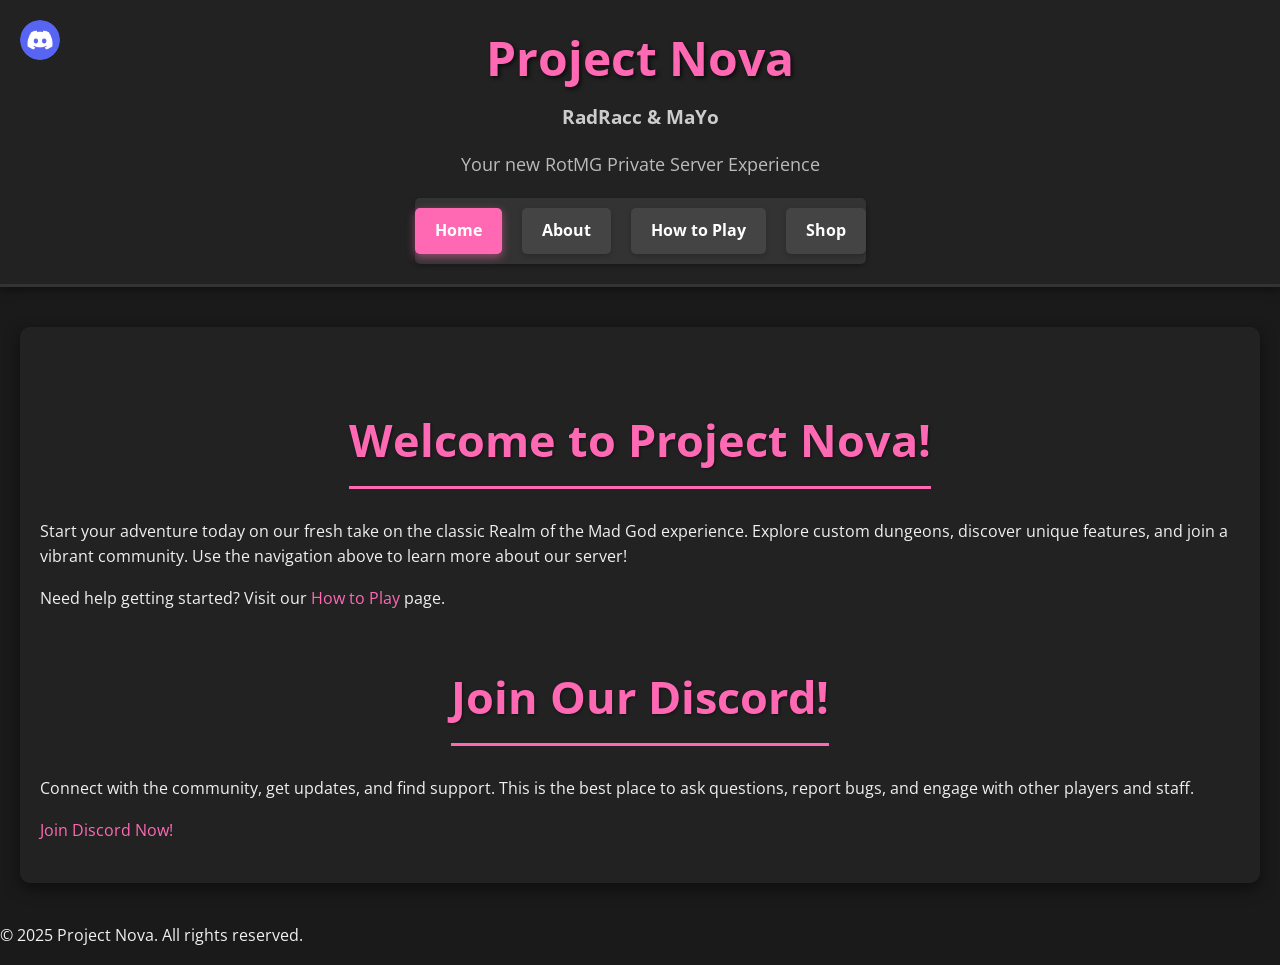
==== docs/index.html @ c177e4db "Update index.html" ====
<!DOCTYPE html>
<html lang="en">
<head>
    <meta charset="UTF-8">
    <meta name="viewport" content="width=device-width, initial-scale=1.0">
    <title>Project Nova - RotMG Private Server</title>
    <link rel="stylesheet" href="style.css">
    <link href="https://fonts.googleapis.com/css2?family=Open+Sans:wght@400;700&display=swap" rel="stylesheet">
</head>
<body id="home-page">
    <header>
        <h1>Project Nova</h1>
        <h6>RadRacc & MaYo</h6>
        <p>Your new RotMG Private Server Experience</p>
        <a href="https://discord.gg/v7Kd4v2jQ6" target="_blank" class="discord-logo-link">
            <img src="icons/discordlogo.png" alt="Discord" class="discord-logo">
        </a>
        <nav>
            <a href="index.html" class="button">Home</a>
            <a href="about.html" class="button">About</a>
            <a href="howtoplay.html" class="button">How to Play</a>
            <a href="shop.html" class="button">Shop</a>
        </nav>
        </header>

    <main>
        <section id="welcome">
            <h2>Welcome to Project Nova!</h2>
            <p>Start your adventure today on our fresh take on the classic Realm of the Mad God experience. Explore custom dungeons, discover unique features, and join a vibrant community. Use the navigation above to learn more about our server!</p>
            <p>Need help getting started? Visit our <a href="howtoplay.html">How to Play</a> page.</p>
        </section>

        <section id="discord-section">
            <h2>Join Our Discord!</h2>
            <p>Connect with the community, get updates, and find support. This is the best place to ask questions, report bugs, and engage with other players and staff.</p>
            <a href="https://discord.gg/v7Kd4v2jQ6" target="_blank" class="button">Join Discord Now!</a>
        </section>
    </main>

    <footer>
        <p>&copy; 2025 Project Nova. All rights reserved.</p>
    </footer>

    <script src="script.js"></script>
</body>
</html>
---- docs/style.css ----
/* General Body and Header Styles */
body {
    font-family: 'Open Sans', sans-serif;
    margin: 0;
    padding: 0;
    background-color: #1a1a1a; /* Dark background */
    color: #f0f0f0; /* Light text */
    line-height: 1.6;
    scroll-behavior: smooth;
}

header {
    background-color: #222;
    color: #fff;
    padding: 20px 0;
    text-align: center;
    border-bottom: 3px solid #333;
    box-shadow: 0 2px 10px rgba(0, 0, 0, 0.5);
    position: relative; /* Essential for absolute positioning of children */
}

header h1 {
    margin: 0;
    font-size: 3em;
    color: #ff69b4; /* Project Nova Pink */
    text-shadow: 2px 2px 4px rgba(0, 0, 0, 0.7);
}

header h6 {
    margin: 5px 0 10px;
    font-size: 1.2em;
    color: #ccc;
}

header p {
    font-size: 1.1em;
    color: #bbb;
    margin-bottom: 20px;
}

/* Navigation Bar */
nav {
    display: flex;
    justify-content: center;
    gap: 20px;
    margin-top: 20px;
    padding: 10px 0;
    background-color: #333;
    border-radius: 5px;
    width: fit-content; /* Make nav width fit content */
    margin-left: auto;
    margin-right: auto;
    box-shadow: 0 2px 5px rgba(0, 0, 0, 0.3);
}

nav .button {
    background-color: #444; /* Default button color */
    color: white;
    padding: 10px 20px;
    text-decoration: none;
    border-radius: 5px;
    transition: background-color 0.3s ease, transform 0.2s ease, box-shadow 0.3s ease;
    font-weight: bold;
    box-shadow: 0 2px 5px rgba(0, 0, 0, 0.2);
}

/* Specific hover for non-active navigation buttons */
nav .button:not(.active):hover { /* Add :not(.active) for higher specificity */
    background-color: #007bff; /* Blue hover for non-active nav buttons */
    transform: translateY(-2px);
    box-shadow: 0 4px 8px rgba(0, 0, 0, 0.4);
}


/* Active Navigation Button */
#home-page nav a[href="index.html"],
#about-page nav a[href="about.html"],
#howtoplay-page nav a[href="howtoplay.html"],
#shop-page nav a[href="shop.html"] {
    background-color: #ff69b4; /* Active button color - Pink */
    color: white;
    box-shadow: 0 3px 8px rgba(255, 105, 180, 0.5);
}

/* Specific hover for ACTIVE navigation buttons */
#home-page nav a[href="index.html"].active:hover, /* Added .active for higher specificity */
#about-page nav a[href="about.html"].active:hover,
#howtoplay-page nav a[href="howtoplay.html"].active:hover,
#shop-page nav a[href="shop.html"].active:hover {
    background-color: #007bff; /* Blue hover for active nav buttons */
}


/* Store Credit Display */
#store-credit-display {
    background-color: #3a3a3a;
    padding: 10px 20px;
    margin-top: 20px;
    border-radius: 8px;
    display: inline-flex; /* Use inline-flex to keep content together */
    align-items: center; /* Vertically align items */
    gap: 10px; /* Space between elements */
    box-shadow: 0 2px 5px rgba(0,0,0,0.3);
}

#store-credit-display img {
    width: 30px; /* Size of the credit card icon */
    height: auto;
    vertical-align: middle;
}

#store-credit-display span {
    font-size: 1.3em;
    font-weight: bold;
    color: #90ee90; /* Light green for credit amount */
}

#store-credit-display button {
    background-color: #007bff; /* Blue button */
    color: white;
    border: none;
    padding: 8px 15px;
    border-radius: 5px;
    cursor: pointer;
    font-size: 0.9em;
    transition: background-color 0.2s ease;
}

#store-credit-display button:hover {
    background-color: #0056b3;
}


/* Main Content Area */
main {
    padding: 40px 20px;
    max-width: 1200px;
    margin: 40px auto;
    background-color: #222;
    border-radius: 10px;
    box-shadow: 0 5px 15px rgba(0, 0, 0, 0.5);
}

/* Sections within Main */
section {
    margin-bottom: 50px;
}

section:last-child {
    margin-bottom: 0;
}

section h2 {
    text-align: center;
    margin-bottom: 30px;
    color: #ff69b4; /* Pink color for section headings */
    font-size: 2.8em; /* Slightly larger heading */
    padding-bottom: 10px;
    border-bottom: 3px solid #ff69b4; /* Thicker underline */
    display: table; /* Make it take only necessary width */
    margin-left: auto; /* Center the heading */
    margin-right: auto;
    text-shadow: 1px 1px 3px rgba(0,0,0,0.5);
}

/* Product Grid */
.product-grid {
    display: grid;
    grid-template-columns: repeat(auto-fit, minmax(280px, 1fr)); /* Responsive 3-column grid */
    gap: 30px; /* Space between tiles */
    justify-items: center; /* Center tiles horizontally */
    align-items: stretch; /* Stretch tiles vertically for consistent height */
    padding-top: 20px;
}

.product-tile {
    background-color: #2c2c2c;
    border-radius: 12px; /* Slightly more rounded corners */
    box-shadow: 0 6px 12px rgba(0,0,0,0.6); /* More prominent shadow */
    padding: 25px;
    text-align: center;
    display: flex;
    flex-direction: column;
    justify-content: space-between; /* Push content to top/bottom, buttons at bottom */
    align-items: center;
    transition: transform 0 0.3s ease, box-shadow 0.3s ease;
    width: 100%;
    max-width: 320px; /* Slightly larger max-width for tiles */
    min-height: 380px; /* Ensure minimum height for consistency */
}

.product-tile:hover {
    transform: translateY(-8px); /* Lift more on hover */
    box-shadow: 0 12px 20px rgba(0,0,0,0.8);
}

.product-tile img {
    max-width: 160px; /* Slightly larger images */
    height: auto;
    border-radius: 8px; /* Rounded image corners */
}

.product-tile h3 {
    font-size: 1.8em;
    color: #ff69b4;
    margin-bottom: 10px;
}

.product-tile .price-info {
    margin-top: 10px;
    margin-bottom: 20px; /* Space above buttons */
}

.product-tile .current-price {
    font-size: 1.5em;
    font-weight: bold;
    color: #90ee90; /* Light green */
}

.product-tile .original-price {
    font-size: 0.9em;
    color: #888;
    text-decoration: line-through;
    margin-right: 5px;
}

/* --- Refined Shop Button Styles --- */
.product-tile .button-group {
    display: flex;
    justify-content: center;
    gap: 15px; /* Increased space between buttons */
    margin-top: auto; /* Push button group to the bottom of the tile */
    width: 100%;
    flex-wrap: wrap;
    padding-top: 15px; /* Add some padding if content is tight */
}

/* Smaller Cart Icon Button */
.product-tile .add-to-cart-button {
    background-color: #5cb85c; /* Green color for cart */
    color: white;
    padding: 8px; /* Adjusted padding to be symmetrical for square button */
    border: none;
    border-radius: 5px;
    cursor: pointer;
    transition: background-color 0.2s ease, transform 0.2s ease;
    display: flex; /* Flexbox for centering icon */
    align-items: center;
    justify-content: center;
    box-shadow: 0 2px 5px rgba(0,0,0,0.3);
    width: 40px; /* Fixed width for square button */
    height: 40px; /* Fixed height for square button */
    flex-shrink: 0;
    flex-grow: 0;
}

.product-tile .add-to-cart-button:hover {
    background-color: #4cae4c;
    transform: translateY(-2px);
}

/*
    FIX: Cart icon color and outline.
    Ensuring the icon is white and the outline is pink.
*/
.product-tile .cart-icon {
    width: 42px; /* Increased size for better visibility */
    height: 42px; /* Maintain aspect ratio */
    filter: invert(100%); /* Make the icon white (if it's black by default) */
    border: 2px solid #ff69b4; /* Pink outline as requested */
    border-radius: 4px; /* Slightly rounded corners for the outline */
    box-sizing: border-box; /* Include padding/border in element's total width and height */
    display: block; /* Ensure it behaves as a block for precise centering */
}


/*
    FIX: "View Details" button colors.
    Changing to pink with blue hover.
*/
.product-tile .view-details-button {
    background-color: #ff69b4; /* Pink color for View Details */
    color: white;
    padding: 10px 20px; /* Larger padding, like nav buttons */
    text-decoration: none; /* Ensure no underline */
    border-radius: 5px; /* Matched border-radius */
    transition: background-color 0.3s ease, transform 0.2s ease, box-shadow 0.3s ease;
    font-weight: bold;
    font-size: 1em; /* Standard text size */
    flex-grow: 1; /* Allow it to take up available space */
    min-width: 60%; /* Ensure it's not too small on its own */
    box-shadow: 0 2px 5px rgba(0,0,0,0.3);
}

.product-tile .view-details-button:hover {
    background-color: #007bff; /* Blue hover for View Details */
    transform: translateY(-2px);
    box-shadow: 0 4px 8px rgba(0,0,0,0.4);
}

/*
    NEW: Styles for links on the home page.
    Applying theme colors to standard anchor tags within the main content.
*/
main a {
    color: #ff69b4; /* Pink for unvisited links */
    text-decoration: none; /* Remove underline */
    transition: color 0.3s ease, text-decoration 0.3s ease;
}

main a:hover {
    color: #007bff; /* Blue on hover */
    text-decoration: underline; /* Add underline on hover for emphasis */
}

main a:visited {
    color: #e04a9d; /* Slightly darker pink for visited links */
}


/* --- MODAL (Popup) STYLES (NEW ADDITIONS) --- */
.modal {
    display: none; /* Hidden by default */
    position: fixed; /* Stay in place */
    z-index: 1000; /* Sit on top */
    left: 0;
    top: 0;
    width: 100%; /* Full width */
    height: 100%; /* Full height */
    overflow: auto; /* Enable scroll if needed */
    background-color: rgba(0,0,0,0.8); /* Black w/ opacity */
    justify-content: center; /* Center horizontally */
    align-items: center; /* Center vertically */
    padding: 20px; /* Add some padding around the modal */
    box-sizing: border-box; /* Include padding in width/height */
}

.modal.active {
    display: flex; /* Show when active */
}

.modal-content {
    background-color: #2c2c2c; /* Dark background for modal */
    color: #eee; /* Light text color */
    padding: 30px;
    border: 1px solid #444; /* Darker border */
    border-radius: 12px; /* More rounded corners */
    width: 90%; /* Responsive width */
    max-width: 700px; /* Max width for larger screens */
    box-shadow: 0 8px 20px rgba(0,0,0,0.7); /* Stronger shadow */
    position: relative; /* For positioning the close button */
    animation: fadeInScale 0.3s ease-out; /* More dynamic animation */
    overflow-y: auto; /* Enable vertical scroll if content overflows */
    max-height: 90vh; /* Max height to prevent modal from going off-screen */
}

@keyframes fadeInScale {
    from { opacity: 0; transform: scale(0.9) translateY(-30px); }
    to { opacity: 1; transform: scale(1) translateY(0); }
}

.modal-body {
    text-align: center;
}

.modal-body img {
    max-width: 180px; /* Larger image in modal */
    height: auto;
    border-radius: 10px; /* More rounded image corners */
    margin-bottom: 25px;
    border: 3px solid #555; /* Thicker border */
}

.modal-body h3 {
    color: #ff69b4;
    font-size: 2.5em; /* Larger heading */
    margin-bottom: 15px;
}

.modal-body p {
    font-size: 1.2em; /* Larger description text */
    line-height: 1.7;
    margin-bottom: 25px;
    text-align: left; /* Align description text left */
}

.modal-body ul {
    list-style-type: none;
    padding: 0;
    margin-bottom: 25px;
    text-align: left; /* Align list items left */
}

.modal-body ul li::before {
    content: "✔️";
    margin-right: 12px;
    color: #90ee90; /* Lighter green checkmark */
    font-size: 1.4em;
    font-weight: bold;
}

.modal-price {
    font-size: 1.8em; /* Larger price text */
    font-weight: bold;
    color: #90ee90; /* Green for price */
    margin-top: 25px;
    margin-bottom: 25px;
}

#modal-add-to-cart-button {
    background-color: #ff69b4; /* Pink for purchase button */
    color: white;
    padding: 15px 35px; /* Larger padding */
    border: none;
    border-radius: 8px;
    cursor: pointer;
    font-size: 1.4em; /* Larger text */
    font-weight: bold;
    transition: background-color 0.2s ease, transform 0.2s ease;
    margin-top: 20px;
    box-shadow: 0 4px 10px rgba(0,0,0,0.4);
}

#modal-add-to-cart-button:hover {
    background-color: #e04a9d;
    transform: translateY(-3px); /* More pronounced lift */
}

.close-button {
    color: #ccc; /* Lighter color for close button */
    position: absolute;
    top: 15px; /* Adjust position */
    right: 25px; /* Adjust position */
    font-size: 40px; /* Larger close button */
    font-weight: bold;
    cursor: pointer;
    transition: color 0.2s ease;
}

.close-button:hover,
.close-button:focus {
    color: #fff;
}

/* NEW: Cart Icon Button in Header */
#cart-button {
    background-color: #5cb85c; /* Green color for cart */
    color: white;
    padding: 10px 15px; /* Adjust padding for a rectangular button */
    border: none;
    border-radius: 5px;
    cursor: pointer;
    transition: background-color 0.2s ease, transform 0.2s ease;
    font-size: 1.1em;
    font-weight: bold;
    display: inline-flex; /* Use inline-flex for alignment with credit display */
    align-items: center;
    gap: 8px; /* Space between text and icon */
    box-shadow: 0 2px 5px rgba(0,0,0,0.3);
    margin-left: 20px; /* Space from credit display */
}

#cart-button:hover {
    background-color: #4cae4c;
    transform: translateY(-2px);
}

#cart-button .cart-icon-header {
    width: 24px;
    height: 24px;
    filter: invert(100%); /* Make icon white */
}

/* Position for Store Credit and Cart Button in Header */
#shop-page header .header-right-container {
    position: absolute;
    top: 20px; /* Adjust as needed */
    right: 20px; /* Adjust as needed */
    display: flex;
    align-items: center;
    gap: 15px; /* Space between elements */
}

/* Update for #store-credit-display to fit header context */
#store-credit-display {
    background-color: #3a3a3a;
    padding: 10px 20px;
    border-radius: 8px;
    display: inline-flex; /* Use inline-flex to keep content together */
    align-items: center; /* Vertically align items */
    gap: 10px; /* Space between elements */
    box-shadow: 0 2px 5px rgba(0,0,0,0.3);
    margin-top: 0; /* Remove default margin-top from original rule */
}

/* Cart Modal Specific Styles */
#cart-modal {
    display: none; /* Hidden by default */
    position: fixed;
    z-index: 1001; /* Higher than product modal */
    left: 0;
    top: 0;
    width: 100%;
    height: 100%;
    overflow: auto;
    background-color: rgba(0,0,0,0.85); /* Slightly darker overlay */
    justify-content: center;
    align-items: center;
    padding: 20px;
    box-sizing: border-box;
}

#cart-modal.active {
    display: flex; /* Show when active */
}

.cart-modal-content {
    background-color: #2c2c2c;
    color: #eee;
    padding: 30px;
    border: 1px solid #444;
    border-radius: 12px;
    width: 90%;
    max-width: 600px; /* Adjusted max width for cart */
    box-shadow: 0 8px 20px rgba(0,0,0,0.7);
    position: relative;
    animation: fadeInScale 0.3s ease-out;
    overflow-y: auto;
    max-height: 90vh;
}

.cart-modal-content h2 {
    color: #ff69b4;
    text-align: center;
    margin-bottom: 25px;
    font-size: 2.2em;
    border-bottom: 2px solid #ff69b4;
    padding-bottom: 10px;
}

#cart-items {
    list-style: none;
    padding: 0;
    margin: 0;
}

.cart-item {
    display: flex;
    align-items: center;
    background-color: #3a3a3a;
    padding: 15px;
    border-radius: 8px;
    margin-bottom: 12px;
    box-shadow: 0 1px 3px rgba(0,0,0,0.2);
}

.cart-item img {
    width: 70px;
    height: 70px;
    border-radius: 5px;
    margin-right: 15px;
    object-fit: cover;
}

.cart-item-details {
    flex-grow: 1;
}

.cart-item-details h4 {
    margin: 0 0 5px 0;
    color: #ff69b4;
    font-size: 1.3em;
}

.cart-item-details p {
    margin: 0;
    font-size: 0.95em;
    color: #bbb;
}

.cart-item .item-price {
    font-size: 1.1em;
    font-weight: bold;
    color: #90ee90;
    margin-left: 15px;
    flex-shrink: 0;
}

.cart-item .remove-item-button {
    background-color: #dc3545; /* Red for remove */
    color: white;
    border: none;
    border-radius: 50%; /* Make it round */
    width: 30px;
    height: 30px;
    font-size: 1.2em;
    cursor: pointer;
    margin-left: 15px;
    display: flex;
    align-items: center;
    justify-content: center;
    transition: background-color 0.2s ease;
    flex-shrink: 0;
}

.cart-item .remove-item-button:hover {
    background-color: #c82333;
}

#cart-summary {
    text-align: right;
    margin-top: 25px;
    padding-top: 15px;
    border-top: 1px solid #444;
}

#cart-summary p {
    font-size: 1.4em;
    font-weight: bold;
    color: #f0f0f0;
}

#cart-summary span {
    color: #90ee90;
}

#checkout-button {
    background-color: #007bff; /* Blue for checkout */
    color: white;
    padding: 15px 35px;
    border: none;
    border-radius: 8px;
    cursor: pointer;
    font-size: 1.4em;
    font-weight: bold;
    transition: background-color 0.2s ease, transform 0.2s ease;
    margin-top: 20px;
    width: 100%; /* Full width button */
    box-shadow: 0 4px 10px rgba(0,0,0,0.4);
}

#checkout-button:hover {
    background-color: #0056b3;
    transform: translateY(-3px);
}

/* Ensure modal close button for cart modal is consistent */
.cart-modal-content .close-button {
    color: #ccc;
    position: absolute;
    top: 15px;
    right: 25px;
    font-size: 40px;
    font-weight: bold;
    cursor: pointer;
    transition: color 0.2s ease;
}

.cart-modal-content .close-button:hover,
.cart-modal-content .close-button:focus {
    color: #fff;
}


/* Responsive adjustments for new elements */
@media (max-width: 768px) {
    #shop-page header .header-right-container {
        position: static; /* Remove absolute positioning */
        top: auto;
        right: auto;
        justify-content: center; /* Center horizontally */
        margin-top: 15px; /* Add some space below header text */
        flex-direction: column; /* Stack credit and cart vertically */
        align-items: center;
        width: 100%;
    }
    #store-credit-display {
        width: 100%;
        justify-content: center;
        margin-left: 0;
    }
    #cart-button {
        width: 100%;
        justify-content: center;
        margin-left: 0;
    }

    #cart-button {
        padding: 8px 12px;
        font-size: 1em;
        gap: 5px;
    }

    #cart-button .cart-icon-header {
        width: 20px;
        height: 20px;
    }

    #store-credit-display {
        padding: 8px 15px;
    }

    .cart-modal-content {
        padding: 25px;
    }

    .cart-modal-content h2 {
        font-size: 2em;
    }

    .cart-item {
        padding: 12px;
    }

    .cart-item img {
        width: 60px;
        height: 60px;
    }

    .cart-item-details h4 {
        font-size: 1.1em;
    }

    .cart-item-details p {
        font-size: 0.95em;
    }

    .cart-item .remove-item-button {
        width: 28px;
        height: 28px;
        font-size: 1.1em;
    }

    #cart-summary p {
        font-size: 1.2em;
    }

    #checkout-button {
        padding: 12px 25px;
        font-size: 1.2em;
    }
}

@media (max-width: 480px) {
    #shop-page header .header-right-container {
        flex-direction: column; /* Stack credit and cart vertically */
        gap: 10px;
    }

    #cart-button {
        width: 100%; /* Make cart button full width when stacked */
        justify-content: center;
        margin-left: 0;
    }

    #store-credit-display {
        width: 100%; /* Make credit display full width when stacked */
        justify-content: center;
    }

    .cart-modal-content {
        padding: 20px;
    }

    .cart-modal-content h2 {
        font-size: 1.8em;
    }

    .cart-item img {
        width: 50px;
        height: 50px;
    }

    .cart-item-details h4 {
        font-size: 1em;
    }

    .cart-item-details p {
        font-size: 0.85em;
    }

    .cart-item .remove-item-button {
        width: 25px;
        height: 25px;
        font-size: 1em;
    }

    #cart-summary p {
        font-size: 1.1em;
    }

    #checkout-button {
        padding: 10px 20px;
        font-size: 1.1em;
    }
}

.discord-logo {
    width: 40px; /* Smaller size */
    height: auto;
    border-radius: 50%;
    transition: transform 0.2s ease-in-out;
}

.discord-logo-link {
    position: absolute; /* Position relative to the header */
    top: 20px; /* Adjust as needed for vertical alignment */
    left: 20px; /* Adjust as needed for horizontal alignment */
    z-index: 1000; /* Ensure it's above other content */
    display: block; /* Make sure the link behaves like a block */
}
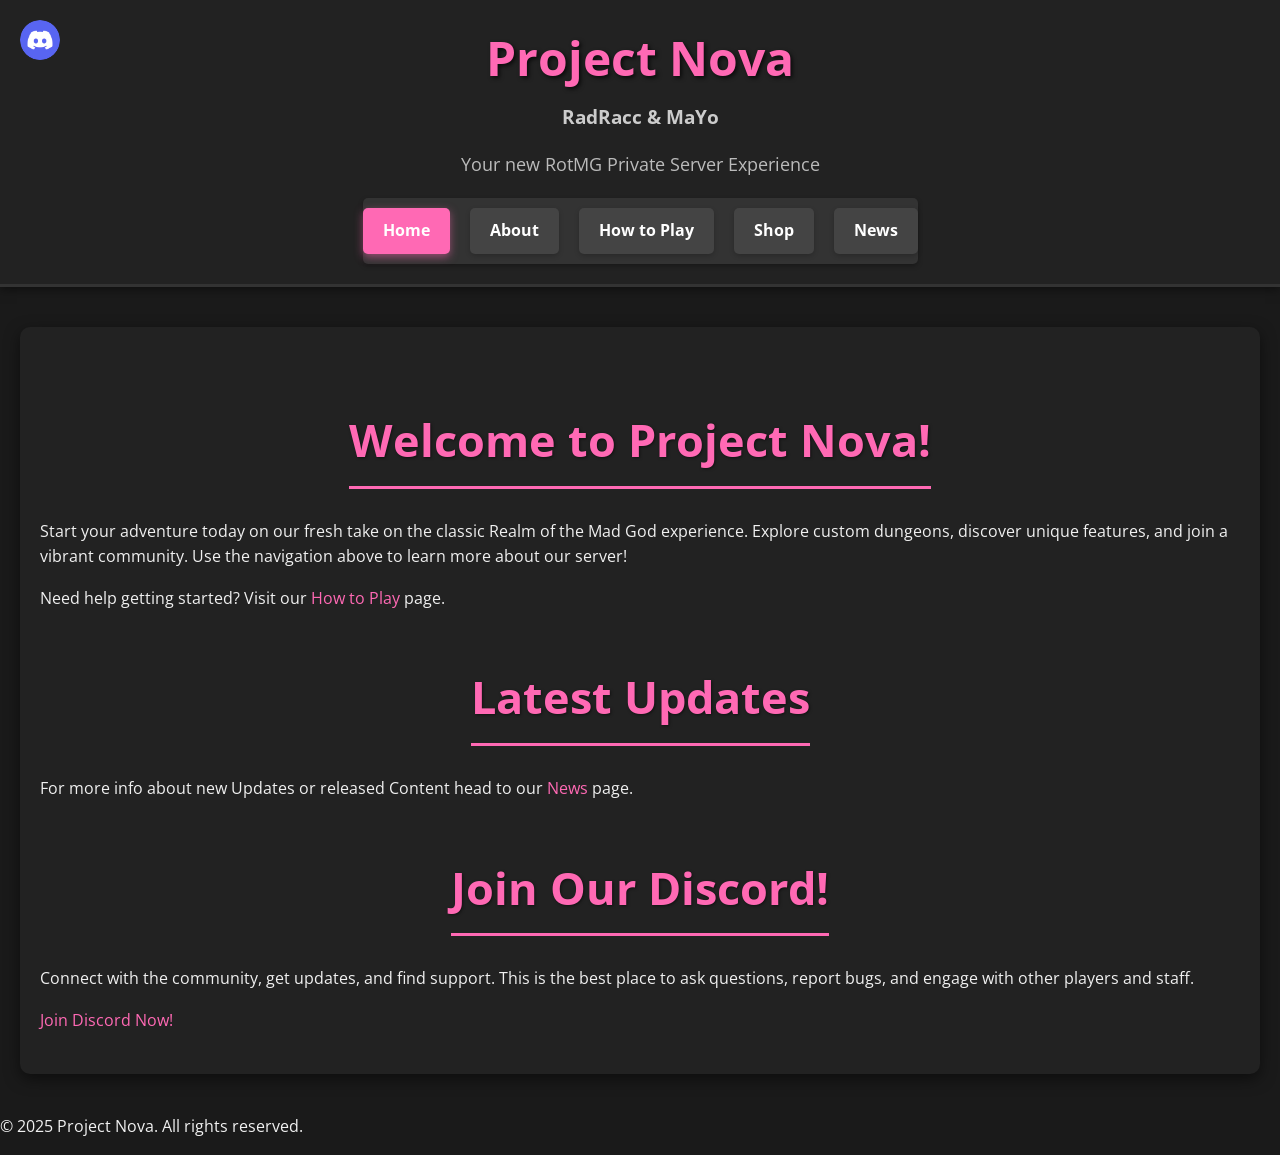
==== commit d67daeb0: "Update index.html" ====
--- a/docs/index.html
+++ b/docs/index.html
@@ -20,6 +20,7 @@
             <a href="about.html" class="button">About</a>
             <a href="howtoplay.html" class="button">How to Play</a>
             <a href="shop.html" class="button">Shop</a>
+            <a href="news.html" class="button">News</a>
         </nav>
         </header>
 
@@ -28,6 +29,11 @@
             <h2>Welcome to Project Nova!</h2>
             <p>Start your adventure today on our fresh take on the classic Realm of the Mad God experience. Explore custom dungeons, discover unique features, and join a vibrant community. Use the navigation above to learn more about our server!</p>
             <p>Need help getting started? Visit our <a href="howtoplay.html">How to Play</a> page.</p>
+        </section>
+
+        <section id="news-info">
+            <h2>Latest Updates</h2>
+            <p>For more info about new Updates or released Content head to our <a href="news.html">News</a> page.</p>
         </section>
 
         <section id="discord-section">
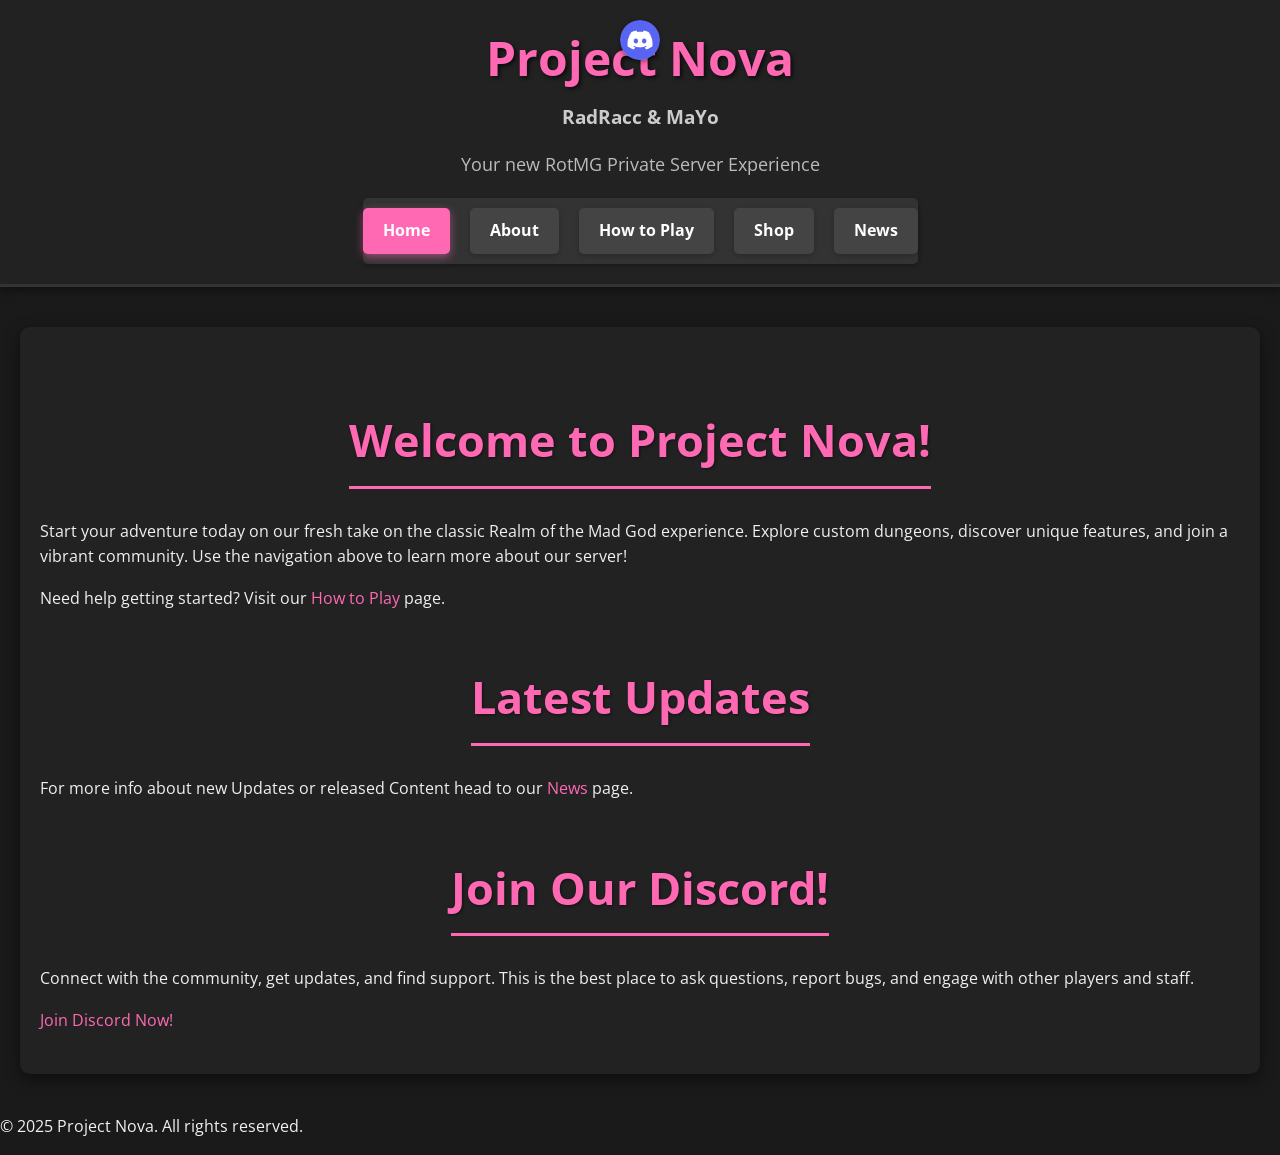
==== commit 751afcff: "Update index.html" ====
--- a/docs/index.html
+++ b/docs/index.html
@@ -7,8 +7,7 @@
     <link rel="stylesheet" href="style.css">
     <link href="https://fonts.googleapis.com/css2?family=Open+Sans:wght@400;700&display=swap" rel="stylesheet">
 </head>
-<body id="home-page">
-    <header>
+<body id="home-page"> <header>
         <h1>Project Nova</h1>
         <h6>RadRacc & MaYo</h6>
         <p>Your new RotMG Private Server Experience</p>
@@ -16,13 +15,11 @@
             <img src="icons/discordlogo.png" alt="Discord" class="discord-logo">
         </a>
         <nav>
-            <a href="index.html" class="button">Home</a>
-            <a href="about.html" class="button">About</a>
+            <a href="index.html" class="button active">Home</a> <a href="about.html" class="button">About</a>
             <a href="howtoplay.html" class="button">How to Play</a>
             <a href="shop.html" class="button">Shop</a>
-            <a href="news.html" class="button">News</a>
-        </nav>
-        </header>
+            <a href="newsWeb.html" class="button">News</a> </nav>
+    </header>
 
     <main>
         <section id="welcome">
@@ -33,8 +30,7 @@
 
         <section id="news-info">
             <h2>Latest Updates</h2>
-            <p>For more info about new Updates or released Content head to our <a href="news.html">News</a> page.</p>
-        </section>
+            <p>For more info about new Updates or released Content head to our <a href="newsWeb.html">News</a> page.</p> </section>
 
         <section id="discord-section">
             <h2>Join Our Discord!</h2>
--- a/docs/style.css
+++ b/docs/style.css
@@ -36,6 +36,25 @@
     font-size: 1.1em;
     color: #bbb;
     margin-bottom: 20px;
+}
+
+/* Discord Logo in Header */
+.discord-logo-link {
+    position: absolute;
+    top: 20px;
+    right: 20px;
+    transition: transform 0.2s ease;
+}
+
+.discord-logo-link:hover {
+    transform: scale(1.1);
+}
+
+.discord-logo {
+    width: 40px;
+    height: 40px;
+    border-radius: 50%; /* Make it round */
+    box-shadow: 0 2px 5px rgba(0, 0, 0, 0.4);
 }
 
 /* Navigation Bar */
@@ -73,20 +92,23 @@
 
 
 /* Active Navigation Button */
+/* Add news-page to the active selectors */
 #home-page nav a[href="index.html"],
 #about-page nav a[href="about.html"],
 #howtoplay-page nav a[href="howtoplay.html"],
-#shop-page nav a[href="shop.html"] {
+#shop-page nav a[href="shop.html"],
+#news-page nav a[href="newsWeb.html"] { /* NEW: for newsWeb.html */
     background-color: #ff69b4; /* Active button color - Pink */
     color: white;
     box-shadow: 0 3px 8px rgba(255, 105, 180, 0.5);
 }
 
 /* Specific hover for ACTIVE navigation buttons */
-#home-page nav a[href="index.html"].active:hover, /* Added .active for higher specificity */
+#home-page nav a[href="index.html"].active:hover,
 #about-page nav a[href="about.html"].active:hover,
 #howtoplay-page nav a[href="howtoplay.html"].active:hover,
-#shop-page nav a[href="shop.html"].active:hover {
+#shop-page nav a[href="shop.html"].active:hover,
+#news-page nav a[href="newsWeb.html"].active:hover { /* NEW: for newsWeb.html */
     background-color: #007bff; /* Blue hover for active nav buttons */
 }
 
@@ -809,3 +831,97 @@
     z-index: 1000; /* Ensure it's above other content */
     display: block; /* Make sure the link behaves like a block */
 }
+
+/* --- News Page Specific Styles (NEW ADDITIONS) --- */
+/* These styles are extracted from your original news.html's inline <style> */
+
+/* The body styles are already handled by the general body rule, but if news page needs a distinct background */
+body#news-page {
+    background-color: #1a1a1a; /* Consistent with general body background */
+}
+
+/* The main h1 in news.html is now an h2 within a section, so apply styling to that h2 */
+#news-section h2 {
+    color: #FF69B4; /* Hot Pink */
+    text-align: center;
+    margin-bottom: 30px;
+    font-size: 2.2em; /* Adjusted to fit within a section h2 */
+    border-bottom: 2px solid #FF69B4; /* Underline effect */
+    padding-bottom: 10px;
+    display: inline-block; /* Makes border-bottom fit content */
+    margin-left: auto;
+    margin-right: auto;
+    width: fit-content; /* Adjust width to content */
+}
+
+#news-section .container { /* Apply container styles to the section content */
+    max-width: 800px; /* Limit width for better readability */
+    margin: 0 auto; /* Center the content */
+    padding: 0 15px; /* Add some side padding */
+}
+
+.news-item {
+    background-color: #3a3a3a; /* Slightly darker than ContentPanel for contrast */
+    border-radius: 8px;
+    padding: 20px;
+    margin-bottom: 25px;
+    box-shadow: 0 4px 8px rgba(0, 0, 0, 0.2); /* Subtle shadow */
+    transition: transform 0.2s ease-in-out; /* Smooth hover effect */
+}
+.news-item:hover {
+    transform: translateY(-5px); /* Lift effect on hover */
+}
+.news-item h3 { /* Changed from h2 to h3 as per newsWeb.html structure */
+    color: #FF69B4; /* Hot Pink for news titles */
+    font-size: 1.6em;
+    margin-top: 0;
+    margin-bottom: 10px;
+    word-wrap: break-word; /* Prevent long titles from overflowing */
+}
+.news-item .date {
+    color: #87CEEB; /* SkyBlue for dates */
+    font-size: 0.9em;
+    font-style: italic;
+    margin-bottom: 15px;
+    display: block; /* Ensures date is on its own line */
+}
+.news-item p {
+    margin-bottom: 15px;
+    word-wrap: break-word; /* Ensure text wraps */
+}
+.news-item ul {
+    list-style-type: disc;
+    margin-left: 20px;
+    padding: 0;
+    list-style-position: outside; /* Bullet points outside the text block */
+}
+.news-item li {
+    margin-bottom: 8px;
+    word-wrap: break-word;
+}
+/* General 'a' tag styles are already defined, but specific news-item links can be refined if needed */
+.news-item a {
+    color: #1E90FF; /* Dodger Blue for links, matching button hover */
+    text-decoration: none;
+}
+.news-item a:hover {
+    text-decoration: underline;
+}
+.news-item hr { /* If you want horizontal rules within news items */
+    border: 0;
+    height: 1px;
+    background-image: linear-gradient(to right, rgba(0, 0, 0, 0), #555, rgba(0, 0, 0, 0));
+    margin: 30px 0;
+}
+/* Responsive adjustments for smaller screens (if WebBrowser resizes) */
+@media (max-width: 600px) {
+    body#news-page {
+        margin: 10px;
+    }
+    #news-section h2 { /* Adjusted for smaller screens */
+        font-size: 1.8em;
+    }
+    .news-item {
+        padding: 15px;
+    }
+}
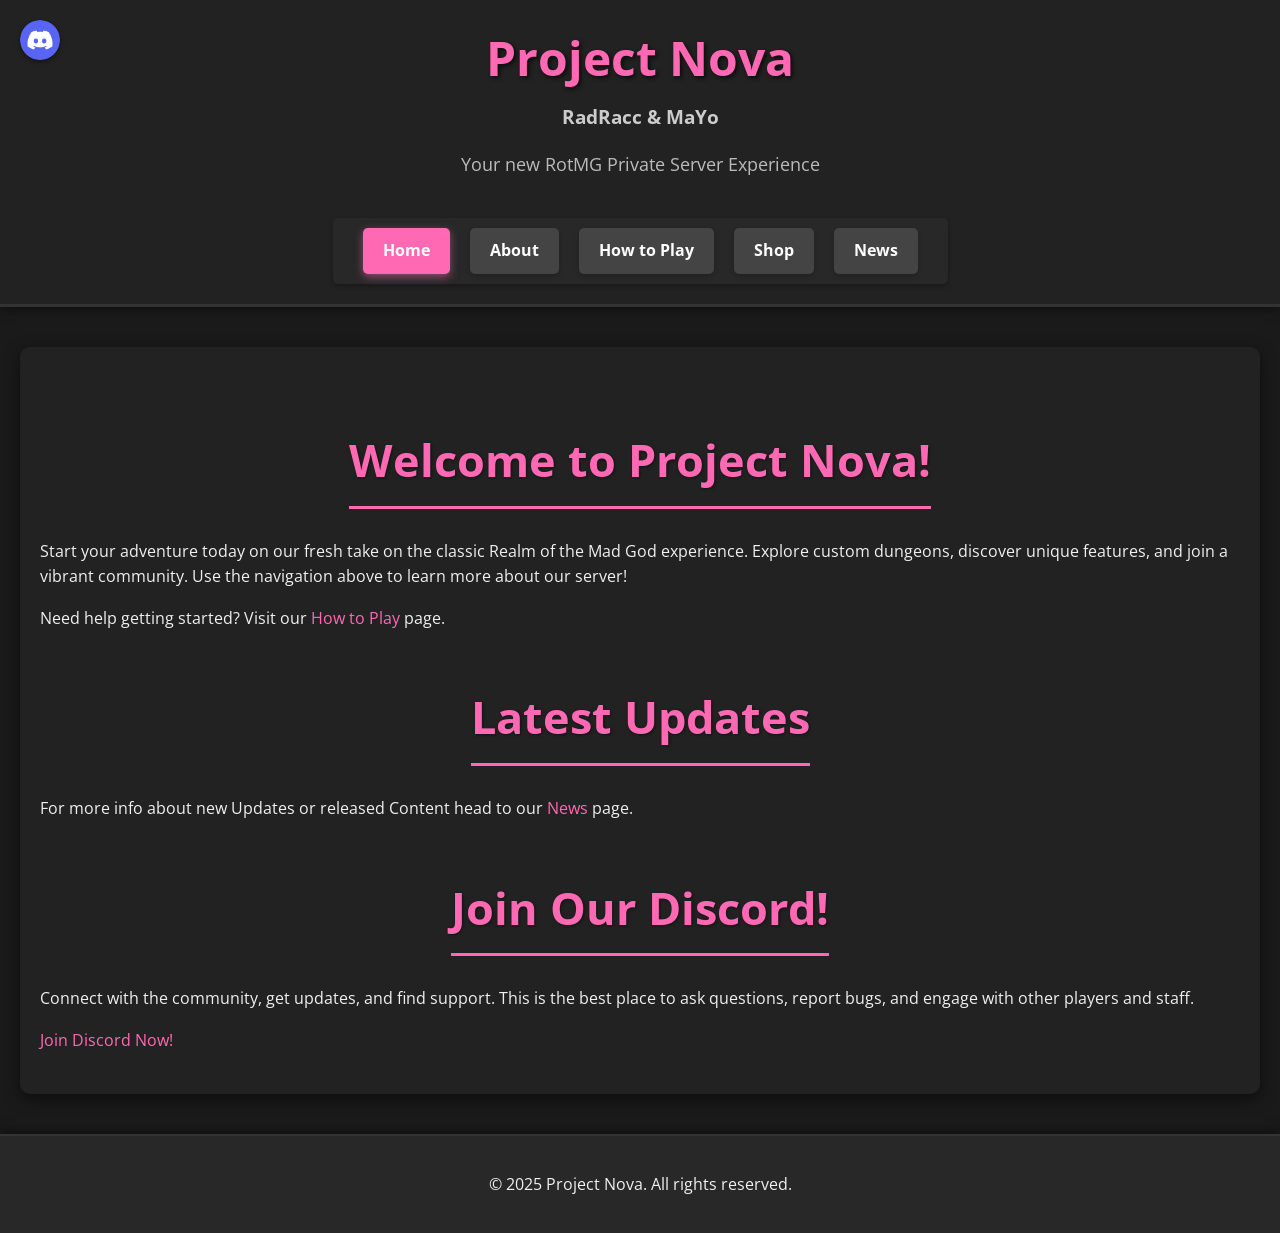
==== commit 23d6cb1c: "Update index.html" ====
--- a/docs/index.html
+++ b/docs/index.html
@@ -14,11 +14,12 @@
         <a href="https://discord.gg/v7Kd4v2jQ6" target="_blank" class="discord-logo-link">
             <img src="icons/discordlogo.png" alt="Discord" class="discord-logo">
         </a>
-        <nav>
-            <a href="index.html" class="button active">Home</a> <a href="about.html" class="button">About</a>
-            <a href="howtoplay.html" class="button">How to Play</a>
-            <a href="shop.html" class="button">Shop</a>
-            <a href="newsWeb.html" class="button">News</a> </nav>
+        <div class="nav-container"> <nav>
+                <a href="index.html" class="button active">Home</a> <a href="about.html" class="button">About</a>
+                <a href="howtoplay.html" class="button">How to Play</a>
+                <a href="shop.html" class="button">Shop</a>
+                <a href="newsWeb.html" class="button">News</a> </nav>
+        </div>
     </header>
 
     <main>
--- a/docs/style.css
+++ b/docs/style.css
@@ -9,6 +9,18 @@
     scroll-behavior: smooth;
 }
 
+footer {
+    background-color: #282828; /* Slightly lighter dark gray for the footer */
+    color: #f0f0f0;
+    text-align: center;
+    padding: 20px 0;
+    position: relative; /* Changed from fixed to relative for standard flow */
+    bottom: 0;
+    width: 100%;
+    box-shadow: 0 -2px 10px rgba(0, 0, 0, 0.5); /* Shadow for depth */
+    border-top: 2px solid #333; /* Slightly darker top border */
+}
+
 header {
     background-color: #222;
     color: #fff;
@@ -42,7 +54,7 @@
 .discord-logo-link {
     position: absolute;
     top: 20px;
-    right: 20px;
+    left: 20px; /* Changed to left for consistent placement */
     transition: transform 0.2s ease;
 }
 
@@ -57,23 +69,25 @@
     box-shadow: 0 2px 5px rgba(0, 0, 0, 0.4);
 }
 
+/* Navigation Container (New Background Panel) */
+.nav-container {
+    background-color: #282828; /* Darker gray for the panel behind buttons */
+    padding: 10px 30px; /* Increased horizontal padding for wider background */
+    border-radius: 5px;
+    margin-top: 20px; /* Space from slogan */
+    display: inline-block; /* Makes it wrap content and center */
+    box-shadow: 0 2px 5px rgba(0, 0, 0, 0.3); /* Subtle shadow for depth */
+}
+
 /* Navigation Bar */
 nav {
     display: flex;
     justify-content: center;
     gap: 20px;
-    margin-top: 20px;
-    padding: 10px 0;
-    background-color: #333;
-    border-radius: 5px;
-    width: fit-content; /* Make nav width fit content */
-    margin-left: auto;
-    margin-right: auto;
-    box-shadow: 0 2px 5px rgba(0, 0, 0, 0.3);
 }
 
 nav .button {
-    background-color: #444; /* Default button color */
+    background-color: #444; /* Dark gray default button */
     color: white;
     padding: 10px 20px;
     text-decoration: none;
@@ -824,14 +838,6 @@
     transition: transform 0.2s ease-in-out;
 }
 
-.discord-logo-link {
-    position: absolute; /* Position relative to the header */
-    top: 20px; /* Adjust as needed for vertical alignment */
-    left: 20px; /* Adjust as needed for horizontal alignment */
-    z-index: 1000; /* Ensure it's above other content */
-    display: block; /* Make sure the link behaves like a block */
-}
-
 /* --- News Page Specific Styles (NEW ADDITIONS) --- */
 /* These styles are extracted from your original news.html's inline <style> */
 
@@ -887,7 +893,7 @@
 }
 .news-item p {
     margin-bottom: 15px;
-    word-wrap: break-word; /* Ensure text wraps */
+    word-wrap: break-word;
 }
 .news-item ul {
     list-style-type: disc;
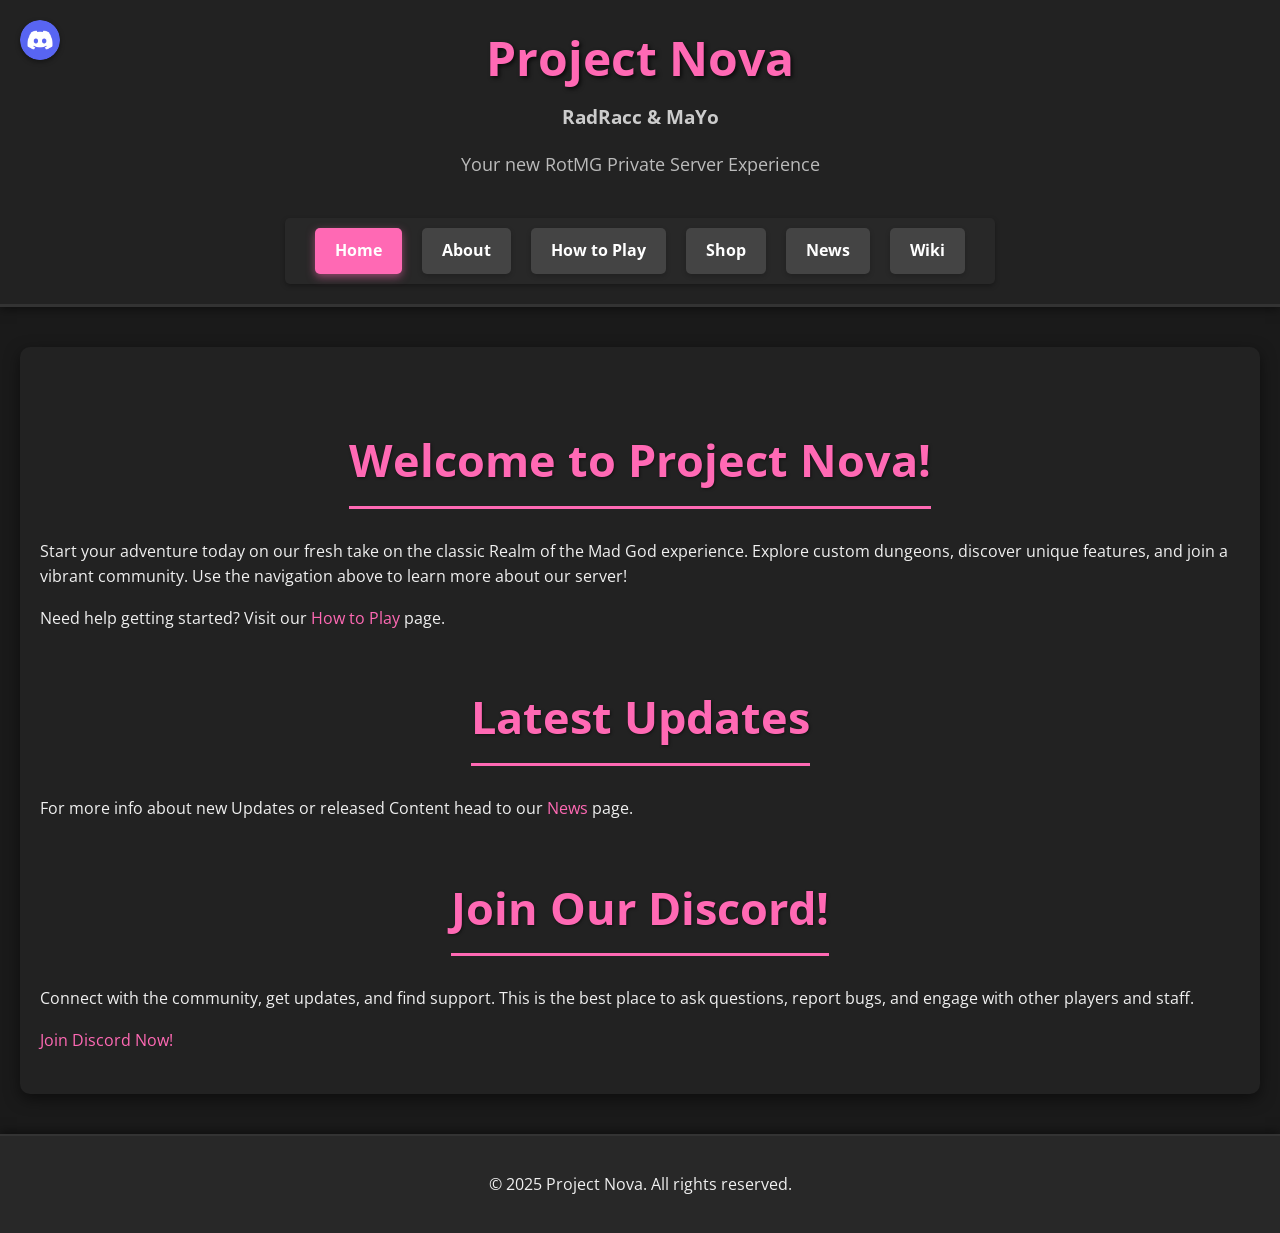
==== commit 37644872: "Update index.html" ====
--- a/docs/index.html
+++ b/docs/index.html
@@ -7,18 +7,23 @@
     <link rel="stylesheet" href="style.css">
     <link href="https://fonts.googleapis.com/css2?family=Open+Sans:wght@400;700&display=swap" rel="stylesheet">
 </head>
-<body id="home-page"> <header>
+<body id="home-page">
+    <header>
         <h1>Project Nova</h1>
         <h6>RadRacc & MaYo</h6>
         <p>Your new RotMG Private Server Experience</p>
         <a href="https://discord.gg/v7Kd4v2jQ6" target="_blank" class="discord-logo-link">
             <img src="icons/discordlogo.png" alt="Discord" class="discord-logo">
         </a>
-        <div class="nav-container"> <nav>
-                <a href="index.html" class="button active">Home</a> <a href="about.html" class="button">About</a>
+        <div class="nav-container">
+            <nav>
+                <a href="index.html" class="button active">Home</a>
+                <a href="about.html" class="button">About</a>
                 <a href="howtoplay.html" class="button">How to Play</a>
                 <a href="shop.html" class="button">Shop</a>
-                <a href="newsWeb.html" class="button">News</a> </nav>
+                <a href="newsWeb.html" class="button">News</a>
+                <a href="wiki.html" class="button">Wiki</a> <!-- NEW WIKI BUTTON -->
+            </nav>
         </div>
     </header>
 
@@ -31,7 +36,8 @@
 
         <section id="news-info">
             <h2>Latest Updates</h2>
-            <p>For more info about new Updates or released Content head to our <a href="newsWeb.html">News</a> page.</p> </section>
+            <p>For more info about new Updates or released Content head to our <a href="newsWeb.html">News</a> page.</p>
+        </section>
 
         <section id="discord-section">
             <h2>Join Our Discord!</h2>
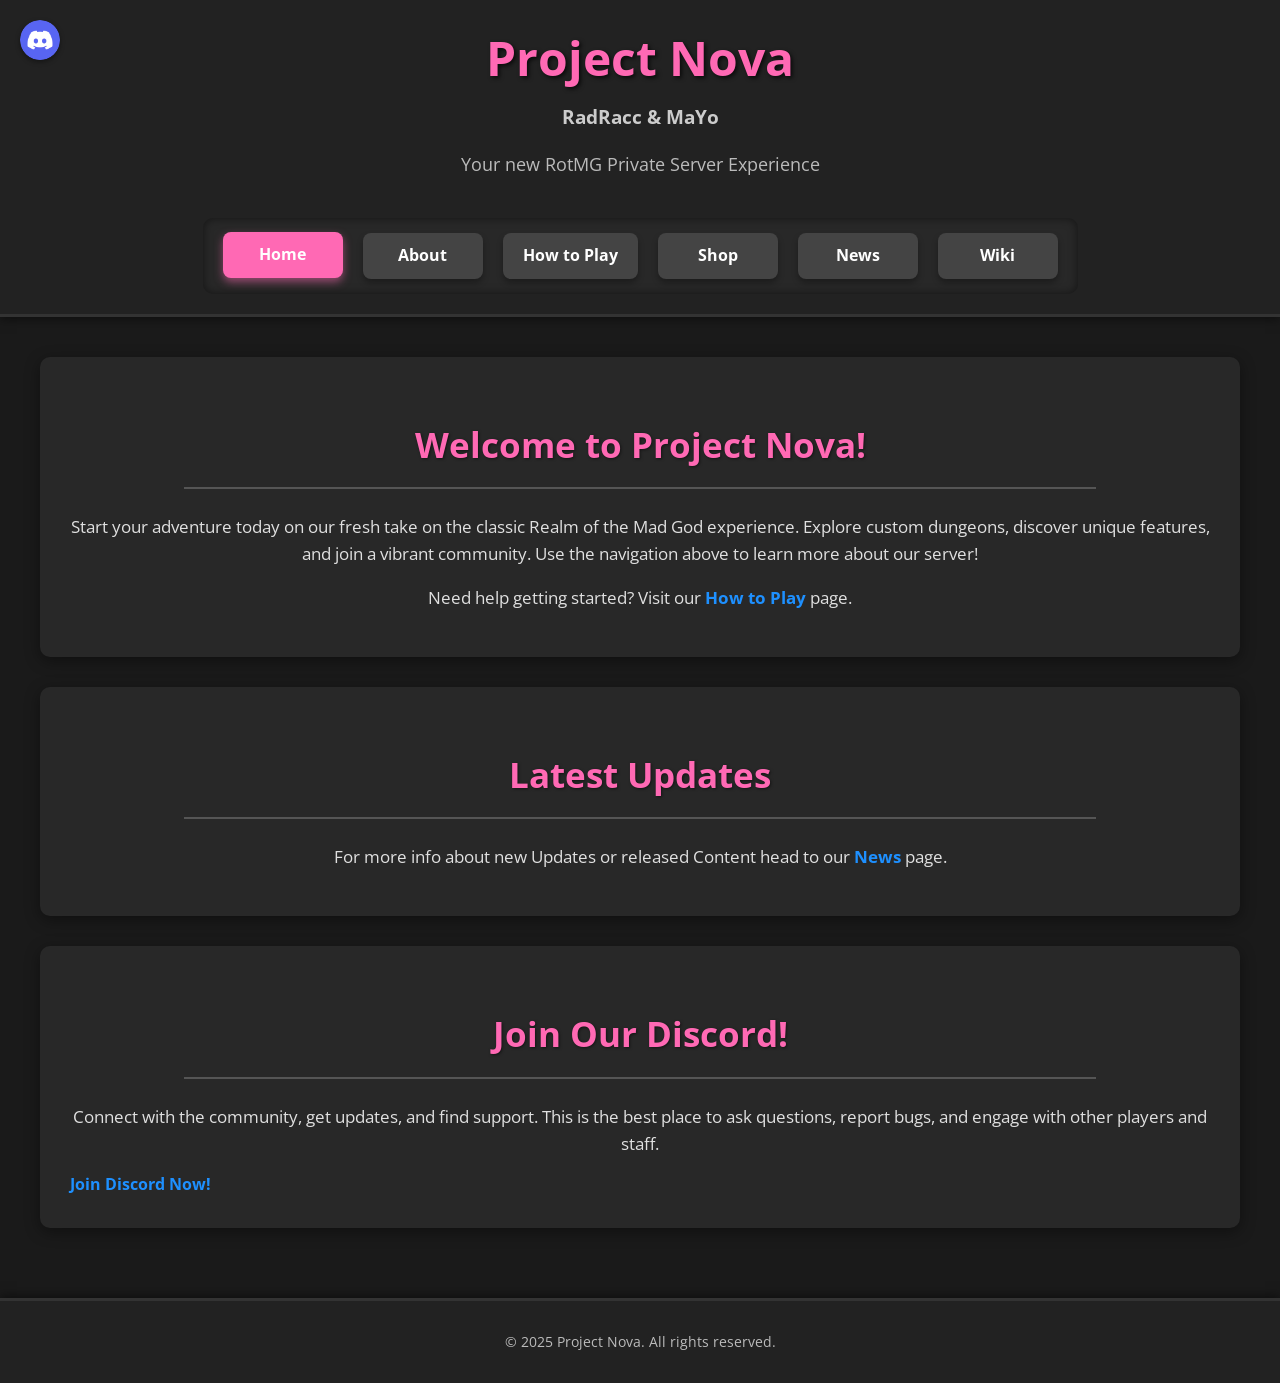
==== commit 00298bce: "Update index.html" ====
--- a/docs/index.html
+++ b/docs/index.html
@@ -6,6 +6,7 @@
     <title>Project Nova - RotMG Private Server</title>
     <link rel="stylesheet" href="style.css">
     <link href="https://fonts.googleapis.com/css2?family=Open+Sans:wght@400;700&display=swap" rel="stylesheet">
+    <link rel="icon" href="projectnova.jpg" type="image/jpeg">
 </head>
 <body id="home-page">
     <header>
@@ -17,12 +18,12 @@
         </a>
         <div class="nav-container">
             <nav>
-                <a href="index.html" class="button active">Home</a>
+                <a href="index.html" class="button active-button">Home</a>
                 <a href="about.html" class="button">About</a>
                 <a href="howtoplay.html" class="button">How to Play</a>
                 <a href="shop.html" class="button">Shop</a>
                 <a href="newsWeb.html" class="button">News</a>
-                <a href="wiki.html" class="button">Wiki</a> <!-- NEW WIKI BUTTON -->
+                <a href="wiki.html" class="button">Wiki</a>
             </nav>
         </div>
     </header>
--- a/docs/style.css
+++ b/docs/style.css
@@ -14,7 +14,7 @@
     color: #f0f0f0;
     text-align: center;
     padding: 20px 0;
-    position: relative; /* Changed from fixed to relative for standard flow */
+    position: relative;
     bottom: 0;
     width: 100%;
     box-shadow: 0 -2px 10px rgba(0, 0, 0, 0.5); /* Shadow for depth */
@@ -54,8 +54,9 @@
 .discord-logo-link {
     position: absolute;
     top: 20px;
-    left: 20px; /* Changed to left for consistent placement */
+    left: 20px; /* Aligned to the left */
     transition: transform 0.2s ease;
+    z-index: 10; /* Ensure it's above other elements if needed */
 }
 
 .discord-logo-link:hover {
@@ -69,14 +70,14 @@
     box-shadow: 0 2px 5px rgba(0, 0, 0, 0.4);
 }
 
-/* Navigation Container (New Background Panel) */
+/* Navigation Container */
 .nav-container {
-    background-color: #282828; /* Darker gray for the panel behind buttons */
-    padding: 10px 30px; /* Increased horizontal padding for wider background */
-    border-radius: 5px;
-    margin-top: 20px; /* Space from slogan */
-    display: inline-block; /* Makes it wrap content and center */
-    box-shadow: 0 2px 5px rgba(0, 0, 0, 0.3); /* Subtle shadow for depth */
+    background-color: #282828;
+    padding: 15px 20px;
+    border-radius: 10px;
+    margin-top: 20px;
+    display: inline-block;
+    box-shadow: inset 0 0 10px rgba(0, 0, 0, 0.5);
 }
 
 /* Navigation Bar */
@@ -87,555 +88,625 @@
 }
 
 nav .button {
-    background-color: #444; /* Dark gray default button */
+    background-color: #444;
     color: white;
     padding: 10px 20px;
+    border-radius: 8px;
     text-decoration: none;
-    border-radius: 5px;
-    transition: background-color 0.3s ease, transform 0.2s ease, box-shadow 0.3s ease;
-    font-weight: bold;
-    box-shadow: 0 2px 5px rgba(0, 0, 0, 0.2);
-}
-
-/* Specific hover for non-active navigation buttons */
-nav .button:not(.active):hover { /* Add :not(.active) for higher specificity */
-    background-color: #007bff; /* Blue hover for non-active nav buttons */
+    font-weight: bold;
+    transition: background-color 0.3s ease, transform 0.2s ease;
+    box-shadow: 0 4px 6px rgba(0, 0, 0, 0.3);
+    min-width: 80px;
+    text-align: center;
+}
+
+nav .button:hover {
+    background-color: #1e90ff; /* Dodger blue on hover */
     transform: translateY(-2px);
-    box-shadow: 0 4px 8px rgba(0, 0, 0, 0.4);
-}
-
-
-/* Active Navigation Button */
-/* Add news-page to the active selectors */
-#home-page nav a[href="index.html"],
-#about-page nav a[href="about.html"],
-#howtoplay-page nav a[href="howtoplay.html"],
-#shop-page nav a[href="shop.html"],
-#news-page nav a[href="newsWeb.html"] { /* NEW: for newsWeb.html */
-    background-color: #ff69b4; /* Active button color - Pink */
-    color: white;
-    box-shadow: 0 3px 8px rgba(255, 105, 180, 0.5);
-}
-
-/* Specific hover for ACTIVE navigation buttons */
-#home-page nav a[href="index.html"].active:hover,
-#about-page nav a[href="about.html"].active:hover,
-#howtoplay-page nav a[href="howtoplay.html"].active:hover,
-#shop-page nav a[href="shop.html"].active:hover,
-#news-page nav a[href="newsWeb.html"].active:hover { /* NEW: for newsWeb.html */
-    background-color: #007bff; /* Blue hover for active nav buttons */
-}
-
-
-/* Store Credit Display */
-#store-credit-display {
-    background-color: #3a3a3a;
-    padding: 10px 20px;
-    margin-top: 20px;
-    border-radius: 8px;
-    display: inline-flex; /* Use inline-flex to keep content together */
-    align-items: center; /* Vertically align items */
-    gap: 10px; /* Space between elements */
-    box-shadow: 0 2px 5px rgba(0,0,0,0.3);
-}
-
-#store-credit-display img {
-    width: 30px; /* Size of the credit card icon */
-    height: auto;
+}
+
+nav .button.active-button {
+    background-color: #ff69b4; /* Pink when selected */
+    box-shadow: 0 4px 8px rgba(255, 105, 180, 0.5);
+    transform: translateY(-1px);
+}
+
+nav .button.active-button:hover {
+    background-color: #1e90ff; /* Still blue on hover, even if active */
+}
+
+/* Server Status Indicator styles (for How to Play page) */
+.server-status {
+    text-align: center;
+    margin-top: 15px; /* Space below navigation */
+    font-size: 1.1em;
+    color: #f0f0f0;
+    display: flex; /* Use flexbox for centering content */
+    align-items: center;
+    justify-content: center;
+    gap: 10px; /* Space between text and indicator */
+    padding-bottom: 10px; /* Space above content */
+    flex-wrap: wrap; /* Allow content to wrap on small screens */
+}
+
+.status-circle {
+    width: 18px;
+    height: 18px;
+    border-radius: 50%;
+    display: inline-block;
     vertical-align: middle;
-}
-
-#store-credit-display span {
-    font-size: 1.3em;
-    font-weight: bold;
-    color: #90ee90; /* Light green for credit amount */
-}
-
-#store-credit-display button {
-    background-color: #007bff; /* Blue button */
-    color: white;
-    border: none;
-    padding: 8px 15px;
-    border-radius: 5px;
-    cursor: pointer;
-    font-size: 0.9em;
-    transition: background-color 0.2s ease;
-}
-
-#store-credit-display button:hover {
-    background-color: #0056b3;
-}
-
+    border: 2px solid rgba(255, 255, 255, 0.3); /* Subtle border */
+    box-shadow: 0 0 5px rgba(0, 0, 0, 0.5); /* Subtle shadow */
+}
+
+.status-circle.online {
+    background-color: #4CAF50; /* Green */
+}
+
+.status-circle.offline {
+    background-color: #f44336; /* Red */
+}
 
 /* Main Content Area */
 main {
     padding: 40px 20px;
     max-width: 1200px;
-    margin: 40px auto;
+    margin: 0 auto;
+}
+
+section {
+    background-color: #282828;
+    padding: 30px;
+    margin-bottom: 30px;
+    border-radius: 10px;
+    box-shadow: 0 4px 15px rgba(0, 0, 0, 0.4);
+}
+
+section h2 {
+    color: #ff69b4;
+    font-size: 2.2em;
+    text-align: center;
+    margin-bottom: 25px;
+    text-shadow: 1px 1px 3px rgba(0, 0, 0, 0.5);
+    padding-bottom: 15px;
+    border-bottom: 2px solid #555;
+    display: block;
+    width: 80%;
+    margin-left: auto;
+    margin-right: auto;
+}
+
+section p {
+    text-align: center;
+    font-size: 1.05em;
+    color: #e0e0e0;
+    margin-bottom: 15px;
+}
+
+section a {
+    color: #1e90ff;
+    text-decoration: none;
+    font-weight: bold;
+    transition: color 0.2s ease;
+}
+
+section a:hover {
+    text-decoration: underline;
+    color: #87ceeb;
+}
+
+/* Footer */
+footer {
     background-color: #222;
+    color: #bbb;
+    text-align: center;
+    padding: 15px 0;
+    border-top: 3px solid #333;
+    box-shadow: 0 -2px 10px rgba(0, 0, 0, 0.5);
+    font-size: 0.9em;
+}
+
+/* Shop Page Specific Styles - REVISED Flex Layout for Header */
+#shop-page header {
+    display: flex;
+    flex-direction: column; /* Stack header elements vertically */
+    align-items: center; /* Center items horizontally within the column */
+    padding: 20px;
+    position: relative;
+    box-sizing: border-box;
+}
+
+#shop-page header .discord-logo-link {
+    position: absolute; /* Keep absolute for top-left positioning */
+    top: 20px;
+    left: 20px;
+    z-index: 10;
+}
+
+#shop-page header .header-main-content {
+    /* No flex: 1 here, let it take natural width and center */
+    text-align: center;
+    margin-bottom: 20px;
+}
+
+#shop-page header .header-right-container {
+    display: flex;
+    align-items: center;
+    gap: 20px;
+    /* PUSH TO RIGHT */
+    width: 100%; /* Important for margin-left: auto to work */
+    justify-content: flex-end; /* Align contents to the end (right) */
+    margin-top: 20px;
+    padding-right: 20px; /* Add some padding from the right edge */
+    box-sizing: border-box;
+}
+
+/* Navigation Bar - Centered */
+#shop-page header .nav-container {
+    background-color: #282828;
+    padding: 15px 20px;
     border-radius: 10px;
-    box-shadow: 0 5px 15px rgba(0, 0, 0, 0.5);
-}
-
-/* Sections within Main */
-section {
-    margin-bottom: 50px;
-}
-
-section:last-child {
-    margin-bottom: 0;
-}
-
-section h2 {
-    text-align: center;
-    margin-bottom: 30px;
-    color: #ff69b4; /* Pink color for section headings */
-    font-size: 2.8em; /* Slightly larger heading */
+    margin: 20px auto 0 auto; /* Centered horizontally, space from above */
+    /* Removed display: inline-block; to let margin: auto handle full width centering */
+    max-width: fit-content; /* Shrink to content width */
+    box-shadow: inset 0 0 10px rgba(0, 0, 0, 0.5);
+}
+
+#shop-page header .nav-container nav {
+    display: flex;
+    justify-content: center; /* Center the actual buttons inside */
+    gap: 20px;
+    flex-wrap: wrap; /* Allow buttons to wrap on smaller screens */
+}
+
+
+/* Marketplace Status Container positioning */
+.marketplace-status-container {
+    display: flex;
+    align-items: center;
+    justify-content: center;
+    margin-top: 20px;
+    font-size: 1em;
+    color: #f0f0f0;
+    gap: 8px;
     padding-bottom: 10px;
-    border-bottom: 3px solid #ff69b4; /* Thicker underline */
-    display: table; /* Make it take only necessary width */
-    margin-left: auto; /* Center the heading */
-    margin-right: auto;
-    text-shadow: 1px 1px 3px rgba(0,0,0,0.5);
+}
+
+.marketplace-status-container .status-label {
+    font-weight: bold;
+    color: #87ceeb;
+}
+
+.marketplace-status-container .status-circle {
+    width: 16px;
+    height: 16px;
+}
+
+.info-tooltip {
+    position: relative;
+    display: inline-block;
+    cursor: help;
+    font-weight: bold;
+    color: #bbb;
+    margin-left: 5px;
+}
+
+.info-tooltip .tooltip-text {
+    visibility: hidden;
+    width: 250px;
+    background-color: #555;
+    color: #fff;
+    text-align: center;
+    border-radius: 6px;
+    padding: 10px;
+    position: absolute;
+    z-index: 1;
+    bottom: 125%;
+    left: 50%;
+    margin-left: -125px;
+    opacity: 0;
+    transition: opacity 0.3s;
+    font-size: 0.9em;
+    box-shadow: 0 2px 10px rgba(0,0,0,0.5);
+    white-space: normal;
+}
+
+.info-tooltip .tooltip-text::after {
+    content: "";
+    position: absolute;
+    top: 100%;
+    left: 50%;
+    margin-left: -5px;
+    border-width: 5px;
+    border-style: solid;
+    border-color: #555 transparent transparent transparent;
+}
+
+.info-tooltip:hover .tooltip-text {
+    visibility: visible;
+    opacity: 1;
+}
+
+
+#store-credit-display {
+    display: flex;
+    align-items: center;
+    background-color: #3a3a3a;
+    padding: 8px 15px;
+    border-radius: 20px;
+    font-size: 1.1em;
+    color: #f0f0f0;
+    box-shadow: inset 0 1px 3px rgba(0, 0, 0, 0.3);
+}
+
+#store-credit-display img {
+    width: 24px;
+    height: 24px;
+    margin-right: 8px;
+}
+
+#store-credit-display #add-credit-button {
+    background-color: #4CAF50;
+    color: white;
+    border: none;
+    padding: 5px 10px;
+    border-radius: 15px;
+    margin-left: 10px;
+    cursor: pointer;
+    font-size: 0.9em;
+    transition: background-color 0.3s ease;
+}
+
+#store-credit-display #add-credit-button:hover {
+    background-color: #45a049;
+}
+
+#cart-button {
+    background-color: #1e90ff;
+    color: white;
+    border: none;
+    padding: 10px 20px;
+    border-radius: 20px;
+    cursor: pointer;
+    font-size: 1.1em;
+    font-weight: bold;
+    display: flex;
+    align-items: center; /* Vertically align content (icon and text) */
+    gap: 8px;
+    transition: background-color 0.3s ease, transform 0.2s ease;
+    box-shadow: 0 4px 6px rgba(0, 0, 0, 0.3);
+}
+
+#cart-button:hover {
+    background-color: #87ceeb;
+    transform: translateY(-2px);
+}
+
+.cart-icon-header {
+    width: 24px;
+    height: 24px;
+    filter: invert(1);
+    margin: 0; /* Ensure no extra margins cause offset */
 }
 
 /* Product Grid */
 .product-grid {
     display: grid;
-    grid-template-columns: repeat(auto-fit, minmax(280px, 1fr)); /* Responsive 3-column grid */
-    gap: 30px; /* Space between tiles */
-    justify-items: center; /* Center tiles horizontally */
-    align-items: stretch; /* Stretch tiles vertically for consistent height */
-    padding-top: 20px;
+    grid-template-columns: repeat(auto-fit, minmax(280px, 1fr));
+    gap: 30px;
+    margin-top: 30px;
 }
 
 .product-tile {
-    background-color: #2c2c2c;
-    border-radius: 12px; /* Slightly more rounded corners */
-    box-shadow: 0 6px 12px rgba(0,0,0,0.6); /* More prominent shadow */
-    padding: 25px;
-    text-align: center;
+    background-color: #3a3a3a;
+    border-radius: 10px;
+    padding: 20px;
+    text-align: center;
+    box-shadow: 0 5px 15px rgba(0, 0, 0, 0.3);
+    transition: transform 0.2s ease, box-shadow 0.2s ease;
     display: flex;
     flex-direction: column;
-    justify-content: space-between; /* Push content to top/bottom, buttons at bottom */
-    align-items: center;
-    transition: transform 0 0.3s ease, box-shadow 0.3s ease;
-    width: 100%;
-    max-width: 320px; /* Slightly larger max-width for tiles */
-    min-height: 380px; /* Ensure minimum height for consistency */
+    justify-content: space-between;
+    min-height: 250px; /* Ensure product tiles are visible and have a consistent minimum height */
 }
 
 .product-tile:hover {
-    transform: translateY(-8px); /* Lift more on hover */
-    box-shadow: 0 12px 20px rgba(0,0,0,0.8);
+    transform: translateY(-5px);
+    box-shadow: 0 8px 20px rgba(0, 0, 0, 0.5);
 }
 
 .product-tile img {
-    max-width: 160px; /* Slightly larger images */
-    height: auto;
-    border-radius: 8px; /* Rounded image corners */
+    max-width: 100%;
+    height: 120px;
+    object-fit: contain;
+    margin-bottom: 15px;
+    border-radius: 5px;
 }
 
 .product-tile h3 {
-    font-size: 1.8em;
     color: #ff69b4;
+    font-size: 1.5em;
     margin-bottom: 10px;
+    flex-grow: 1;
 }
 
 .product-tile .price-info {
-    margin-top: 10px;
-    margin-bottom: 20px; /* Space above buttons */
+    margin-bottom: 15px;
 }
 
 .product-tile .current-price {
-    font-size: 1.5em;
-    font-weight: bold;
-    color: #90ee90; /* Light green */
-}
-
-.product-tile .original-price {
-    font-size: 0.9em;
-    color: #888;
-    text-decoration: line-through;
-    margin-right: 5px;
-}
-
-/* --- Refined Shop Button Styles --- */
+    font-size: 1.4em;
+    font-weight: bold;
+    color: #4CAF50;
+}
+
 .product-tile .button-group {
     display: flex;
     justify-content: center;
-    gap: 15px; /* Increased space between buttons */
-    margin-top: auto; /* Push button group to the bottom of the tile */
-    width: 100%;
-    flex-wrap: wrap;
-    padding-top: 15px; /* Add some padding if content is tight */
-}
-
-/* Smaller Cart Icon Button */
+    gap: 10px;
+    margin-top: 15px;
+    align-items: center; /* Ensures buttons are vertically centered within the group */
+}
+
 .product-tile .add-to-cart-button {
-    background-color: #5cb85c; /* Green color for cart */
+    background-color: #ff69b4;
     color: white;
-    padding: 8px; /* Adjusted padding to be symmetrical for square button */
-    border: none;
-    border-radius: 5px;
-    cursor: pointer;
-    transition: background-color 0.2s ease, transform 0.2s ease;
-    display: flex; /* Flexbox for centering icon */
-    align-items: center;
-    justify-content: center;
-    box-shadow: 0 2px 5px rgba(0,0,0,0.3);
-    width: 40px; /* Fixed width for square button */
-    height: 40px; /* Fixed height for square button */
-    flex-shrink: 0;
-    flex-grow: 0;
-}
-
-.product-tile .add-to-cart-button:hover {
-    background-color: #4cae4c;
-    transform: translateY(-2px);
-}
-
-/*
-    FIX: Cart icon color and outline.
-    Ensuring the icon is white and the outline is pink.
-*/
-.product-tile .cart-icon {
-    width: 42px; /* Increased size for better visibility */
-    height: 42px; /* Maintain aspect ratio */
-    filter: invert(100%); /* Make the icon white (if it's black by default) */
-    border: 2px solid #ff69b4; /* Pink outline as requested */
-    border-radius: 4px; /* Slightly rounded corners for the outline */
-    box-sizing: border-box; /* Include padding/border in element's total width and height */
-    display: block; /* Ensure it behaves as a block for precise centering */
-}
-
-
-/*
-    FIX: "View Details" button colors.
-    Changing to pink with blue hover.
-*/
-.product-tile .view-details-button {
-    background-color: #ff69b4; /* Pink color for View Details */
-    color: white;
-    padding: 10px 20px; /* Larger padding, like nav buttons */
-    text-decoration: none; /* Ensure no underline */
-    border-radius: 5px; /* Matched border-radius */
-    transition: background-color 0.3s ease, transform 0.2s ease, box-shadow 0.3s ease;
-    font-weight: bold;
-    font-size: 1em; /* Standard text size */
-    flex-grow: 1; /* Allow it to take up available space */
-    min-width: 60%; /* Ensure it's not too small on its own */
-    box-shadow: 0 2px 5px rgba(0,0,0,0.3);
-}
-
-.product-tile .view-details-button:hover {
-    background-color: #007bff; /* Blue hover for View Details */
-    transform: translateY(-2px);
-    box-shadow: 0 4px 8px rgba(0,0,0,0.4);
-}
-
-/*
-    NEW: Styles for links on the home page.
-    Applying theme colors to standard anchor tags within the main content.
-*/
-main a {
-    color: #ff69b4; /* Pink for unvisited links */
-    text-decoration: none; /* Remove underline */
-    transition: color 0.3s ease, text-decoration 0.3s ease;
-}
-
-main a:hover {
-    color: #007bff; /* Blue on hover */
-    text-decoration: underline; /* Add underline on hover for emphasis */
-}
-
-main a:visited {
-    color: #e04a9d; /* Slightly darker pink for visited links */
-}
-
-
-/* --- MODAL (Popup) STYLES (NEW ADDITIONS) --- */
-.modal {
-    display: none; /* Hidden by default */
-    position: fixed; /* Stay in place */
-    z-index: 1000; /* Sit on top */
-    left: 0;
-    top: 0;
-    width: 100%; /* Full width */
-    height: 100%; /* Full height */
-    overflow: auto; /* Enable scroll if needed */
-    background-color: rgba(0,0,0,0.8); /* Black w/ opacity */
-    justify-content: center; /* Center horizontally */
-    align-items: center; /* Center vertically */
-    padding: 20px; /* Add some padding around the modal */
-    box-sizing: border-box; /* Include padding in width/height */
-}
-
-.modal.active {
-    display: flex; /* Show when active */
-}
-
-.modal-content {
-    background-color: #2c2c2c; /* Dark background for modal */
-    color: #eee; /* Light text color */
-    padding: 30px;
-    border: 1px solid #444; /* Darker border */
-    border-radius: 12px; /* More rounded corners */
-    width: 90%; /* Responsive width */
-    max-width: 700px; /* Max width for larger screens */
-    box-shadow: 0 8px 20px rgba(0,0,0,0.7); /* Stronger shadow */
-    position: relative; /* For positioning the close button */
-    animation: fadeInScale 0.3s ease-out; /* More dynamic animation */
-    overflow-y: auto; /* Enable vertical scroll if content overflows */
-    max-height: 90vh; /* Max height to prevent modal from going off-screen */
-}
-
-@keyframes fadeInScale {
-    from { opacity: 0; transform: scale(0.9) translateY(-30px); }
-    to { opacity: 1; transform: scale(1) translateY(0); }
-}
-
-.modal-body {
-    text-align: center;
-}
-
-.modal-body img {
-    max-width: 180px; /* Larger image in modal */
-    height: auto;
-    border-radius: 10px; /* More rounded image corners */
-    margin-bottom: 25px;
-    border: 3px solid #555; /* Thicker border */
-}
-
-.modal-body h3 {
-    color: #ff69b4;
-    font-size: 2.5em; /* Larger heading */
-    margin-bottom: 15px;
-}
-
-.modal-body p {
-    font-size: 1.2em; /* Larger description text */
-    line-height: 1.7;
-    margin-bottom: 25px;
-    text-align: left; /* Align description text left */
-}
-
-.modal-body ul {
-    list-style-type: none;
-    padding: 0;
-    margin-bottom: 25px;
-    text-align: left; /* Align list items left */
-}
-
-.modal-body ul li::before {
-    content: "✔️";
-    margin-right: 12px;
-    color: #90ee90; /* Lighter green checkmark */
-    font-size: 1.4em;
-    font-weight: bold;
-}
-
-.modal-price {
-    font-size: 1.8em; /* Larger price text */
-    font-weight: bold;
-    color: #90ee90; /* Green for price */
-    margin-top: 25px;
-    margin-bottom: 25px;
-}
-
-#modal-add-to-cart-button {
-    background-color: #ff69b4; /* Pink for purchase button */
-    color: white;
-    padding: 15px 35px; /* Larger padding */
     border: none;
     border-radius: 8px;
     cursor: pointer;
-    font-size: 1.4em; /* Larger text */
-    font-weight: bold;
-    transition: background-color 0.2s ease, transform 0.2s ease;
-    margin-top: 20px;
-    box-shadow: 0 4px 10px rgba(0,0,0,0.4);
-}
-
-#modal-add-to-cart-button:hover {
-    background-color: #e04a9d;
-    transform: translateY(-3px); /* More pronounced lift */
-}
-
-.close-button {
-    color: #ccc; /* Lighter color for close button */
-    position: absolute;
-    top: 15px; /* Adjust position */
-    right: 25px; /* Adjust position */
-    font-size: 40px; /* Larger close button */
-    font-weight: bold;
+    padding: 10px 15px;
+    font-size: 1em;
+    transition: background-color 0.3s ease;
+    display: flex;
+    align-items: center; /* Ensure icon is vertically centered */
+    justify-content: center;
+    width: 50px;
+    height: 40px;
+}
+
+.product-tile .add-to-cart-button:hover {
+    background-color: #1e90ff;
+}
+
+.product-tile .cart-icon {
+    width: 20px;
+    height: 20px;
+    filter: invert(1);
+}
+
+.product-tile .view-details-button {
+    background-color: #1e90ff;
+    color: white;
+    border: none;
+    border-radius: 8px;
     cursor: pointer;
-    transition: color 0.2s ease;
-}
-
-.close-button:hover,
-.close-button:focus {
-    color: #fff;
-}
-
-/* NEW: Cart Icon Button in Header */
-#cart-button {
-    background-color: #5cb85c; /* Green color for cart */
-    color: white;
-    padding: 10px 15px; /* Adjust padding for a rectangular button */
-    border: none;
-    border-radius: 5px;
-    cursor: pointer;
-    transition: background-color 0.2s ease, transform 0.2s ease;
-    font-size: 1.1em;
-    font-weight: bold;
-    display: inline-flex; /* Use inline-flex for alignment with credit display */
-    align-items: center;
-    gap: 8px; /* Space between text and icon */
-    box-shadow: 0 2px 5px rgba(0,0,0,0.3);
-    margin-left: 20px; /* Space from credit display */
-}
-
-#cart-button:hover {
-    background-color: #4cae4c;
-    transform: translateY(-2px);
-}
-
-#cart-button .cart-icon-header {
-    width: 24px;
-    height: 24px;
-    filter: invert(100%); /* Make icon white */
-}
-
-/* Position for Store Credit and Cart Button in Header */
-#shop-page header .header-right-container {
-    position: absolute;
-    top: 20px; /* Adjust as needed */
-    right: 20px; /* Adjust as needed */
-    display: flex;
-    align-items: center;
-    gap: 15px; /* Space between elements */
-}
-
-/* Update for #store-credit-display to fit header context */
-#store-credit-display {
-    background-color: #3a3a3a;
-    padding: 10px 20px;
-    border-radius: 8px;
-    display: inline-flex; /* Use inline-flex to keep content together */
-    align-items: center; /* Vertically align items */
-    gap: 10px; /* Space between elements */
-    box-shadow: 0 2px 5px rgba(0,0,0,0.3);
-    margin-top: 0; /* Remove default margin-top from original rule */
-}
-
-/* Cart Modal Specific Styles */
-#cart-modal {
-    display: none; /* Hidden by default */
+    padding: 10px 15px;
+    font-size: 1em;
+    font-weight: bold;
+    transition: background-color 0.3s ease;
+    flex-grow: 1;
+}
+
+.product-tile .view-details-button:hover {
+    background-color: #ff69b4;
+}
+
+/* Modals */
+.modal {
+    display: none;
     position: fixed;
-    z-index: 1001; /* Higher than product modal */
+    z-index: 100;
     left: 0;
     top: 0;
     width: 100%;
     height: 100%;
-    overflow: auto;
-    background-color: rgba(0,0,0,0.85); /* Slightly darker overlay */
+    overflow-y: auto;
+    background-color: rgba(0,0,0,0.8);
     justify-content: center;
     align-items: center;
-    padding: 20px;
-    box-sizing: border-box;
-}
-
-#cart-modal.active {
-    display: flex; /* Show when active */
-}
-
-.cart-modal-content {
-    background-color: #2c2c2c;
-    color: #eee;
+    backdrop-filter: blur(5px);
+    opacity: 0; /* Initial state for transition */
+    visibility: hidden; /* Initial state for transition */
+    transition: opacity 0.3s ease, visibility 0.3s ease;
+}
+
+.modal.open {
+    opacity: 1;
+    visibility: visible;
+}
+
+.modal-content {
+    background-color: #282828;
+    margin: auto;
     padding: 30px;
     border: 1px solid #444;
-    border-radius: 12px;
+    border-radius: 10px;
     width: 90%;
-    max-width: 600px; /* Adjusted max width for cart */
-    box-shadow: 0 8px 20px rgba(0,0,0,0.7);
+    max-width: 600px;
+    box-shadow: 0 5px 25px rgba(0,0,0,0.7);
     position: relative;
-    animation: fadeInScale 0.3s ease-out;
+    max-height: 90vh; /* Max height to prevent overflow on small screens */
+    overflow-y: auto; /* Enable scrolling for long content */
+
+    transform: translateY(20px); /* Initial state for slide-up transition */
+    transition: transform 0.3s ease;
+}
+
+.modal.open .modal-content {
+    transform: translateY(0);
+}
+
+.close-button {
+    color: #aaa;
+    position: absolute;
+    top: 15px;
+    right: 25px;
+    font-size: 28px;
+    font-weight: bold;
+    cursor: pointer;
+    transition: color 0.3s ease;
+}
+
+.close-button:hover,
+.close-button:focus {
+    color: #ff69b4;
+    text-decoration: none;
+}
+
+/* Product Details Modal Specific Styling */
+.modal-body {
+    text-align: center;
+    padding: 10px;
+}
+
+.modal-body img {
+    max-width: 150px;
+    height: auto;
+    border-radius: 8px;
+    margin-bottom: 20px;
+    box-shadow: 0 2px 8px rgba(0, 0, 0, 0.3);
+}
+
+.modal-body h3 {
+    color: #ff69b4;
+    font-size: 2em;
+    margin-bottom: 10px;
+}
+
+.modal-body p {
+    color: #e0e0e0;
+    font-size: 1.1em;
+    margin-bottom: 20px;
+}
+
+.modal-body ul {
+    list-style-type: none;
+    padding: 0;
+    margin: 20px 0;
+    text-align: left;
+    color: #87ceeb;
+    font-size: 1em;
+    max-height: 150px;
     overflow-y: auto;
+    border: 1px solid #444;
+    border-radius: 5px;
+    padding: 10px;
+    background-color: #3a3a3a;
+}
+
+.modal-body ul li {
+    padding: 5px 0;
+    border-bottom: 1px dashed #555;
+}
+
+.modal-body ul li:last-child {
+    border-bottom: none;
+}
+
+.modal-price {
+    font-size: 1.8em;
+    font-weight: bold;
+    color: #4CAF50;
+    margin-top: 20px;
+    margin-bottom: 25px;
+}
+
+#modal-add-to-cart-button {
+    background-color: #ff69b4;
+    color: white;
+    padding: 12px 25px;
+    border: none;
+    border-radius: 8px;
+    cursor: pointer;
+    font-size: 1.2em;
+    font-weight: bold;
+    transition: background-color 0.3s ease, transform 0.2s ease;
+    box-shadow: 0 4px 6px rgba(0, 0, 0, 0.3);
+}
+
+#modal-add-to-cart-button:hover {
+    background-color: #1e90ff;
+    transform: translateY(-2px);
+}
+
+/* Cart Modal Specific Styling */
+.cart-modal-content {
+    background-color: #282828;
+    margin: auto;
+    padding: 30px;
+    border: 1px solid #444;
+    border-radius: 10px;
+    width: 90%;
+    max-width: 500px;
+    box-shadow: 0 5px 25px rgba(0,0,0,0.7);
+    position: relative;
     max-height: 90vh;
+    overflow-y: auto;
 }
 
 .cart-modal-content h2 {
     color: #ff69b4;
     text-align: center;
-    margin-bottom: 25px;
-    font-size: 2.2em;
-    border-bottom: 2px solid #ff69b4;
-    padding-bottom: 10px;
+    margin-top: 0;
+    margin-bottom: 20px;
+    font-size: 1.8em;
 }
 
 #cart-items {
-    list-style: none;
+    list-style-type: none;
     padding: 0;
-    margin: 0;
+    max-height: 300px;
+    overflow-y: auto;
+    margin-bottom: 20px;
+    border-top: 1px solid #444;
+    padding-top: 15px;
 }
 
 .cart-item {
     display: flex;
     align-items: center;
     background-color: #3a3a3a;
-    padding: 15px;
+    padding: 10px 15px;
     border-radius: 8px;
-    margin-bottom: 12px;
-    box-shadow: 0 1px 3px rgba(0,0,0,0.2);
+    margin-bottom: 10px;
+    box-shadow: 0 2px 5px rgba(0, 0, 0, 0.2);
 }
 
 .cart-item img {
-    width: 70px;
-    height: 70px;
+    width: 60px;
+    height: 60px;
+    object-fit: contain;
     border-radius: 5px;
     margin-right: 15px;
-    object-fit: cover;
 }
 
 .cart-item-details {
     flex-grow: 1;
+    text-align: left;
 }
 
 .cart-item-details h4 {
+    color: #f0f0f0;
     margin: 0 0 5px 0;
-    color: #ff69b4;
-    font-size: 1.3em;
+    font-size: 1.1em;
 }
 
 .cart-item-details p {
+    color: #bbb;
     margin: 0;
-    font-size: 0.95em;
-    color: #bbb;
-}
-
-.cart-item .item-price {
-    font-size: 1.1em;
-    font-weight: bold;
-    color: #90ee90;
-    margin-left: 15px;
-    flex-shrink: 0;
+    font-size: 0.9em;
 }
 
 .cart-item .remove-item-button {
-    background-color: #dc3545; /* Red for remove */
+    background-color: #DC3545;
     color: white;
     border: none;
-    border-radius: 50%; /* Make it round */
+    border-radius: 50%;
     width: 30px;
     height: 30px;
     font-size: 1.2em;
     cursor: pointer;
-    margin-left: 15px;
-    display: flex;
-    align-items: center;
-    justify-content: center;
-    transition: background-color 0.2s ease;
+    transition: background-color 0.3s ease;
     flex-shrink: 0;
 }
 
@@ -645,166 +716,273 @@
 
 #cart-summary {
     text-align: right;
-    margin-top: 25px;
+    margin-top: 20px;
+    border-top: 1px solid #444;
     padding-top: 15px;
-    border-top: 1px solid #444;
 }
 
 #cart-summary p {
-    font-size: 1.4em;
-    font-weight: bold;
-    color: #f0f0f0;
-}
-
-#cart-summary span {
-    color: #90ee90;
+    font-size: 1.3em;
+    font-weight: bold;
+    color: #4CAF50;
 }
 
 #checkout-button {
-    background-color: #007bff; /* Blue for checkout */
+    background-color: #ff69b4;
     color: white;
-    padding: 15px 35px;
+    padding: 12px 25px;
     border: none;
     border-radius: 8px;
     cursor: pointer;
-    font-size: 1.4em;
-    font-weight: bold;
-    transition: background-color 0.2s ease, transform 0.2s ease;
+    font-size: 1.2em;
+    font-weight: bold;
+    display: block;
+    width: 100%;
     margin-top: 20px;
-    width: 100%; /* Full width button */
-    box-shadow: 0 4px 10px rgba(0,0,0,0.4);
+    transition: background-color 0.3s ease, transform 0.2s ease;
+    box-shadow: 0 4px 6px rgba(0, 0, 0, 0.3);
 }
 
 #checkout-button:hover {
-    background-color: #0056b3;
-    transform: translateY(-3px);
-}
-
-/* Ensure modal close button for cart modal is consistent */
-.cart-modal-content .close-button {
-    color: #ccc;
-    position: absolute;
-    top: 15px;
-    right: 25px;
-    font-size: 40px;
-    font-weight: bold;
+    background-color: #1e90ff;
+    transform: translateY(-2px);
+}
+
+.empty-cart-message {
+    text-align: center;
+    color: #bbb;
+    font-style: italic;
+    padding: 20px;
+}
+
+/* Custom Message Box Styles (reused for username prompt) */
+#username-prompt-modal .modal-content {
+    max-width: 450px;
+    padding: 30px;
+}
+
+#username-prompt-modal h2 {
+    color: #ff69b4;
+    margin-bottom: 20px;
+    font-size: 1.8em;
+}
+
+#username-prompt-modal p {
+    color: #e0e0e0;
+    margin-bottom: 25px;
+    font-size: 1.05em;
+}
+
+#ingame-username-input {
+    width: calc(100% - 40px);
+    padding: 12px 15px;
+    margin-bottom: 25px;
+    border: 2px solid #555;
+    border-radius: 8px;
+    background-color: #333;
+    color: #f0f0f0;
+    font-size: 1em;
+    outline: none;
+    box-shadow: inset 0 1px 3px rgba(0,0,0,0.3);
+    transition: border-color 0.3s ease, box-shadow 0.3s ease;
+}
+
+#ingame-username-input:focus {
+    border-color: #ff69b4;
+    box-shadow: 0 0 8px rgba(255, 105, 180, 0.6);
+}
+
+.modal-buttons {
+    display: flex;
+    justify-content: center;
+    gap: 15px;
+    margin-top: 20px;
+}
+
+.modal-buttons button {
+    background-color: #ff69b4;
+    color: white;
+    padding: 12px 25px;
+    border: none;
+    border-radius: 8px;
     cursor: pointer;
-    transition: color 0.2s ease;
-}
-
-.cart-modal-content .close-button:hover,
-.cart-modal-content .close-button:focus {
-    color: #fff;
-}
-
-
-/* Responsive adjustments for new elements */
-@media (max-width: 768px) {
+    font-size: 1.1em;
+    font-weight: bold;
+    transition: background-color 0.3s ease, transform 0.2s ease;
+    box-shadow: 0 4px 6px rgba(0, 0, 0, 0.3);
+}
+
+.modal-buttons button:hover {
+    background-color: #1e90ff;
+    transform: translateY(-2px);
+}
+
+.modal-buttons .cancel-button {
+    background-color: #6c757d;
+}
+.modal-buttons .cancel-button:hover {
+    background-color: #5a6268;
+}
+
+
+/* Animations */
+@keyframes fadeInScale {
+    from {
+        opacity: 0;
+        transform: scale(0.9);
+    }
+    to {
+        opacity: 1;
+        transform: scale(1);
+    }
+}
+
+/* Media Queries for Responsiveness */
+@media (max-width: 900px) { /* Adjusted breakpoint for shop header */
+    #shop-page header {
+        flex-direction: column; /* Stack elements vertically */
+        align-items: center; /* Center items */
+        padding: 15px 10px;
+        justify-content: flex-start; /* Align from top */
+    }
+    #shop-page header .discord-logo-link {
+        position: static; /* Make it flow normally */
+        margin-bottom: 10px;
+        align-self: center; /* Center horizontally */
+    }
+    #shop-page header .header-main-content {
+        margin-bottom: 15px;
+        align-self: center;
+    }
     #shop-page header .header-right-container {
-        position: static; /* Remove absolute positioning */
-        top: auto;
-        right: auto;
-        justify-content: center; /* Center horizontally */
-        margin-top: 15px; /* Add some space below header text */
-        flex-direction: column; /* Stack credit and cart vertically */
-        align-items: center;
-        width: 100%;
-    }
-    #store-credit-display {
-        width: 100%;
+        flex-direction: column; /* Stack store credit and cart vertically */
+        width: 100%; /* Take full width */
+        margin-left: 0;
+        align-items: center; /* Center items in column */
+        gap: 10px;
+    }
+    #store-credit-display, #cart-button {
+        width: 90%; /* Make them fill container, but with internal padding */
+        justify-content: center; /* Center content within buttons */
+    }
+    #shop-page header .nav-container {
+        margin-top: 15px;
+    }
+    .marketplace-status-container {
+        flex-direction: column;
+        gap: 5px;
+        margin-top: 15px;
+    }
+    .info-tooltip .tooltip-text {
+        width: 90%;
+        margin-left: -45%;
+    }
+
+    /* General responsive adjustments */
+    header h1 {
+        font-size: 2.5em;
+    }
+    .nav-container {
+        padding: 10px 15px;
+        margin-left: 10px;
+        margin-right: 10px;
+    }
+    nav {
+        flex-wrap: wrap;
+        gap: 10px;
         justify-content: center;
-        margin-left: 0;
-    }
-    #cart-button {
-        width: 100%;
-        justify-content: center;
-        margin-left: 0;
-    }
-
-    #cart-button {
-        padding: 8px 12px;
+    }
+    main {
+        padding: 20px 10px;
+    }
+    section {
+        padding: 20px;
+    }
+    .product-grid {
+        grid-template-columns: 1fr;
+    }
+    .modal-content, .cart-modal-content {
+        width: 95%;
+        padding: 20px;
+    }
+    .modal-body img {
+        max-width: 100px;
+    }
+    .modal-body h3 {
+        font-size: 1.6em;
+    }
+    .modal-body p {
+        font-size: 0.95em;
+    }
+    #modal-add-to-cart-button, #checkout-button {
+        padding: 10px 20px;
+        font-size: 1.1em;
+    }
+    #username-prompt-modal .modal-content {
+        padding: 20px;
+    }
+    #ingame-username-input {
+        width: calc(100% - 30px);
+    }
+    .modal-buttons {
+        flex-direction: column;
+        gap: 10px;
+    }
+    .modal-buttons button {
+        width: 90%;
+    }
+}
+
+@media (max-width: 480px) {
+    header h1 {
+        font-size: 2em;
+    }
+    header h6 {
         font-size: 1em;
-        gap: 5px;
-    }
-
-    #cart-button .cart-icon-header {
-        width: 20px;
-        height: 20px;
-    }
-
-    #store-credit-display {
+    }
+    header p {
+        font-size: 0.9em;
+    }
+
+    nav .button {
         padding: 8px 15px;
-    }
-
-    .cart-modal-content {
-        padding: 25px;
-    }
-
-    .cart-modal-content h2 {
-        font-size: 2em;
-    }
-
-    .cart-item {
-        padding: 12px;
+        font-size: 0.9em;
+    }
+
+    .discord-logo-link {
+        top: 10px;
+        left: 10px;
+    }
+    .discord-logo {
+        width: 30px;
+        height: 30px;
+    }
+
+    section h2 {
+        font-size: 1.8em;
+    }
+
+    .product-tile {
+        padding: 15px;
+    }
+
+    .product-tile h3 {
+        font-size: 1.3em;
+    }
+
+    .product-tile .current-price {
+        font-size: 1.2em;
+    }
+
+    .product-tile .add-to-cart-button,
+    .product-tile .view-details-button {
+        padding: 8px 10px;
+        font-size: 0.9em;
     }
 
     .cart-item img {
-        width: 60px;
-        height: 60px;
-    }
-
-    .cart-item-details h4 {
-        font-size: 1.1em;
-    }
-
-    .cart-item-details p {
-        font-size: 0.95em;
-    }
-
-    .cart-item .remove-item-button {
-        width: 28px;
-        height: 28px;
-        font-size: 1.1em;
-    }
-
-    #cart-summary p {
-        font-size: 1.2em;
-    }
-
-    #checkout-button {
-        padding: 12px 25px;
-        font-size: 1.2em;
-    }
-}
-
-@media (max-width: 480px) {
-    #shop-page header .header-right-container {
-        flex-direction: column; /* Stack credit and cart vertically */
-        gap: 10px;
-    }
-
-    #cart-button {
-        width: 100%; /* Make cart button full width when stacked */
-        justify-content: center;
-        margin-left: 0;
-    }
-
-    #store-credit-display {
-        width: 100%; /* Make credit display full width when stacked */
-        justify-content: center;
-    }
-
-    .cart-modal-content {
-        padding: 20px;
-    }
-
-    .cart-modal-content h2 {
-        font-size: 1.8em;
-    }
-
-    .cart-item img {
-        width: 50px;
-        height: 50px;
+        width: 40px;
+        height: 40px;
     }
 
     .cart-item-details h4 {
@@ -812,7 +990,7 @@
     }
 
     .cart-item-details p {
-        font-size: 0.85em;
+        font-size: 0.8em;
     }
 
     .cart-item .remove-item-button {
@@ -831,103 +1009,208 @@
     }
 }
 
-.discord-logo {
-    width: 40px; /* Smaller size */
-    height: auto;
-    border-radius: 50%;
-    transition: transform 0.2s ease-in-out;
-}
-
-/* --- News Page Specific Styles (NEW ADDITIONS) --- */
-/* These styles are extracted from your original news.html's inline <style> */
-
-/* The body styles are already handled by the general body rule, but if news page needs a distinct background */
-body#news-page {
-    background-color: #1a1a1a; /* Consistent with general body background */
-}
-
-/* The main h1 in news.html is now an h2 within a section, so apply styling to that h2 */
-#news-section h2 {
-    color: #FF69B4; /* Hot Pink */
-    text-align: center;
-    margin-bottom: 30px;
-    font-size: 2.2em; /* Adjusted to fit within a section h2 */
-    border-bottom: 2px solid #FF69B4; /* Underline effect */
-    padding-bottom: 10px;
-    display: inline-block; /* Makes border-bottom fit content */
-    margin-left: auto;
-    margin-right: auto;
-    width: fit-content; /* Adjust width to content */
-}
-
-#news-section .container { /* Apply container styles to the section content */
-    max-width: 800px; /* Limit width for better readability */
-    margin: 0 auto; /* Center the content */
-    padding: 0 15px; /* Add some side padding */
-}
-
-.news-item {
-    background-color: #3a3a3a; /* Slightly darker than ContentPanel for contrast */
+/* Wiki Item Tag Styles */
+.item-card .item-tag {
+    display: inline-block;
+    padding: 4px 8px;
+    margin-top: 5px;
+    margin-bottom: 10px;
+    border-radius: 5px;
+    font-size: 0.8em;
+    font-weight: bold;
+    color: #1a1a1a; /* Default dark text for tags */
+    background-color: #87ceeb;
+    text-transform: uppercase;
+    box-shadow: 0 1px 3px rgba(0, 0, 0, 0.2);
+}
+
+/* Specific tag colors */
+.item-card .item-tag.t0 { background-color: #FFFFFF; }
+.item-card .item-tag.t1 { background-color: #DBDBDB; }
+.item-card .item-tag.t2 { background-color: #B8B7B7; }
+.item-card .item-tag.t3 { background-color: #838383; }
+.item-card .item-tag.t4 { background-color: #656565; }
+.item-card .item-tag.t5 { background-color: #ff4500; color: #ffffff; } /* SB Tag: Orange-Red background, now with white text */
+.item-card .item-tag.t6 { background-color: #D4AF37; } /* Gold */
+.item-card .item-tag.t7 { background-color: #C0C0C0; } /* Silver */
+.item-card .item-tag.t8 { background-color: #CD7F32; } /* Bronze */
+.item-card .item-tag.t9 { background-color: #0000FF; color: white; } /* Blue */
+.item-card .item-tag.t10 { background-color: #FF00FF; color: white; } /* Magenta */
+.item-card .item-tag.t11 { background-color: #00FFFF; } /* Cyan */
+.item-card .item-tag.t12 { background-color: #FFD700; } /* Gold (another shade) */
+.item-card .item-tag.t13 { background-color: #A020F0; color: white; } /* Purple */
+.item-card .item-tag.t14 { background-color: #8B0000; color: white; } /* Dark Red */
+/* Adding more tiers as they might exist in items.txt or be needed for future expansion */
+.item-card .item-tag.t15 { background-color: #E6B0AA; } /* Pale Red */
+.item-card .item-tag.t16 { background-color: #FADBD8; } /* Lighter Pale Red */
+.item-card .item-tag.t17 { background-color: #D6EAF8; } /* Pale Blue */
+.item-card .item-tag.t18 { background-color: #A9CCE3; } /* Lighter Pale Blue */
+.item-card .item-tag.t19 { background-color: #A2D9CE; } /* Pale Green */
+.item-card .item-tag.t20 { background-color: #76D7C4; } /* Lighter Pale Green */
+
+
+/* Updated to white text */
+.item-card .item-tag.ut { background-color: #5F1DAF; color: white; } /* UT - Unique Tier */
+.item-card .item-tag.st { background-color: #B78207; color: white; } /* ST - Set Tier, now white text */
+.item-card .item-tag.lg { background-color: #F0D085; color: white; } /* LG - Legendary, now white text */
+.item-card .item-tag.event { background-color: #85B6F0; color: white; } /* Event, now white text */
+
+/* NEW: Soulbound tag style for both spacious and compact */
+.item-card .item-tag.soulbound {
+    background-color: #DC3545; /* Red background */
+    color: white; /* White text */
+    padding: 4px 8px; /* Consistent padding */
+    border-radius: 5px;
+    font-weight: bold;
+    font-size: 0.8em;
+    text-transform: uppercase;
+}
+
+/* NEW: Compact view specific for Soulbound indicator */
+.item-soulbound-indicator.compact-tag {
+    background-color: #DC3545; /* Red background */
+    color: white; /* White text, as requested */
+    padding: 3px 6px; /* Smaller padding for compact */
+    border-radius: 5px;
+    font-weight: bold;
+    font-size: 0.7em; /* Smaller font size for compact */
+    white-space: nowrap;
+    flex-shrink: 0;
+    margin-left: 5px;
+}
+
+/* NEW: Container for soulbound tag to center it in spacious view */
+.item-footer-tags {
+    display: flex;
+    justify-content: center; /* Center horizontally */
+    align-items: center;
+    width: 100%;
+    margin-top: 10px; /* Space from description/stats */
+    flex-wrap: wrap; /* Allow tags to wrap */
+}
+
+
+/* Set Bonus Styles */
+.item-card .item-set-bonus {
+    background-color: #3a3a3a;
+    border: 1px solid #555;
     border-radius: 8px;
-    padding: 20px;
-    margin-bottom: 25px;
-    box-shadow: 0 4px 8px rgba(0, 0, 0, 0.2); /* Subtle shadow */
-    transition: transform 0.2s ease-in-out; /* Smooth hover effect */
-}
-.news-item:hover {
-    transform: translateY(-5px); /* Lift effect on hover */
-}
-.news-item h3 { /* Changed from h2 to h3 as per newsWeb.html structure */
-    color: #FF69B4; /* Hot Pink for news titles */
-    font-size: 1.6em;
+    padding: 15px;
+    margin-top: 15px;
+    width: calc(100% - 20px);
+    box-shadow: inset 0 0 8px rgba(0, 0, 0, 0.2);
+    text-align: left;
+}
+
+.item-card .item-set-bonus h4 {
+    color: #ff69b4;
+    font-size: 1.1em;
     margin-top: 0;
     margin-bottom: 10px;
-    word-wrap: break-word; /* Prevent long titles from overflowing */
-}
-.news-item .date {
-    color: #87CEEB; /* SkyBlue for dates */
+    text-align: center;
+    border-bottom: 1px dashed #555;
+    padding-bottom: 8px;
+}
+
+.item-card .item-set-bonus ul {
+    list-style-type: none;
+    padding: 0;
+    margin: 0;
+}
+
+.item-card .item-set-bonus li {
     font-size: 0.9em;
-    font-style: italic;
-    margin-bottom: 15px;
-    display: block; /* Ensures date is on its own line */
-}
-.news-item p {
-    margin-bottom: 15px;
-    word-wrap: break-word;
-}
-.news-item ul {
-    list-style-type: disc;
-    margin-left: 20px;
-    padding: 0;
-    list-style-position: outside; /* Bullet points outside the text block */
-}
-.news-item li {
-    margin-bottom: 8px;
-    word-wrap: break-word;
-}
-/* General 'a' tag styles are already defined, but specific news-item links can be refined if needed */
-.news-item a {
-    color: #1E90FF; /* Dodger Blue for links, matching button hover */
-    text-decoration: none;
-}
-.news-item a:hover {
-    text-decoration: underline;
-}
-.news-item hr { /* If you want horizontal rules within news items */
-    border: 0;
-    height: 1px;
-    background-image: linear-gradient(to right, rgba(0, 0, 0, 0), #555, rgba(0, 0, 0, 0));
-    margin: 30px 0;
-}
-/* Responsive adjustments for smaller screens (if WebBrowser resizes) */
-@media (max-width: 600px) {
-    body#news-page {
-        margin: 10px;
-    }
-    #news-section h2 { /* Adjusted for smaller screens */
-        font-size: 1.8em;
-    }
-    .news-item {
-        padding: 15px;
-    }
-}
+    color: #e0e0e0;
+    margin-bottom: 5px;
+}
+
+.item-card .item-set-bonus li strong {
+    color: #87ceeb;
+}
+.item-card .item-set-bonus li span {
+    color: #90ee90;
+}
+
+/* Horizontal rule for item properties separation */
+.item-properties-separator {
+    border: none;
+    border-top: 1px dashed #555;
+    margin: 15px 0;
+    width: 80%;
+}
+
+/* View Toggle Switch Styles */
+.view-toggle-container {
+    display: flex;
+    align-items: center;
+    justify-content: center;
+    margin-bottom: 20px;
+    gap: 10px;
+    font-size: 1.1em;
+    color: #f0f0f0;
+}
+
+/* The switch - the box around the slider */
+.switch {
+    position: relative;
+    display: inline-block;
+    width: 60px;
+    height: 34px;
+}
+
+/* Hide default HTML checkbox */
+.switch input {
+    opacity: 0;
+    width: 0;
+    height: 0;
+}
+
+/* The slider */
+.slider {
+    position: absolute;
+    cursor: pointer;
+    top: 0;
+    left: 0;
+    right: 0;
+    bottom: 0;
+    background-color: #ccc;
+    -webkit-transition: .4s;
+    transition: .4s;
+    border-radius: 34px;
+}
+
+.slider:before {
+    position: absolute;
+    content: "";
+    height: 26px;
+    width: 26px;
+    left: 4px;
+    bottom: 4px;
+    background-color: white;
+    -webkit-transition: .4s;
+    transition: .4s;
+    border-radius: 50%;
+}
+
+input:checked + .slider {
+    background-color: #ff69b4;
+}
+
+input:focus + .slider {
+    box-shadow: 0 0 1px #ff69b4;
+}
+
+input:checked + .slider:before {
+    -webkit-transform: translateX(26px);
+    -ms-transform: translateX(26px);
+    transform: translateX(26px);
+}
+
+/* Rounded sliders */
+.slider.round {
+    border-radius: 34px;
+}
+
+.slider.round:before {
+    border-radius: 50%;
+}
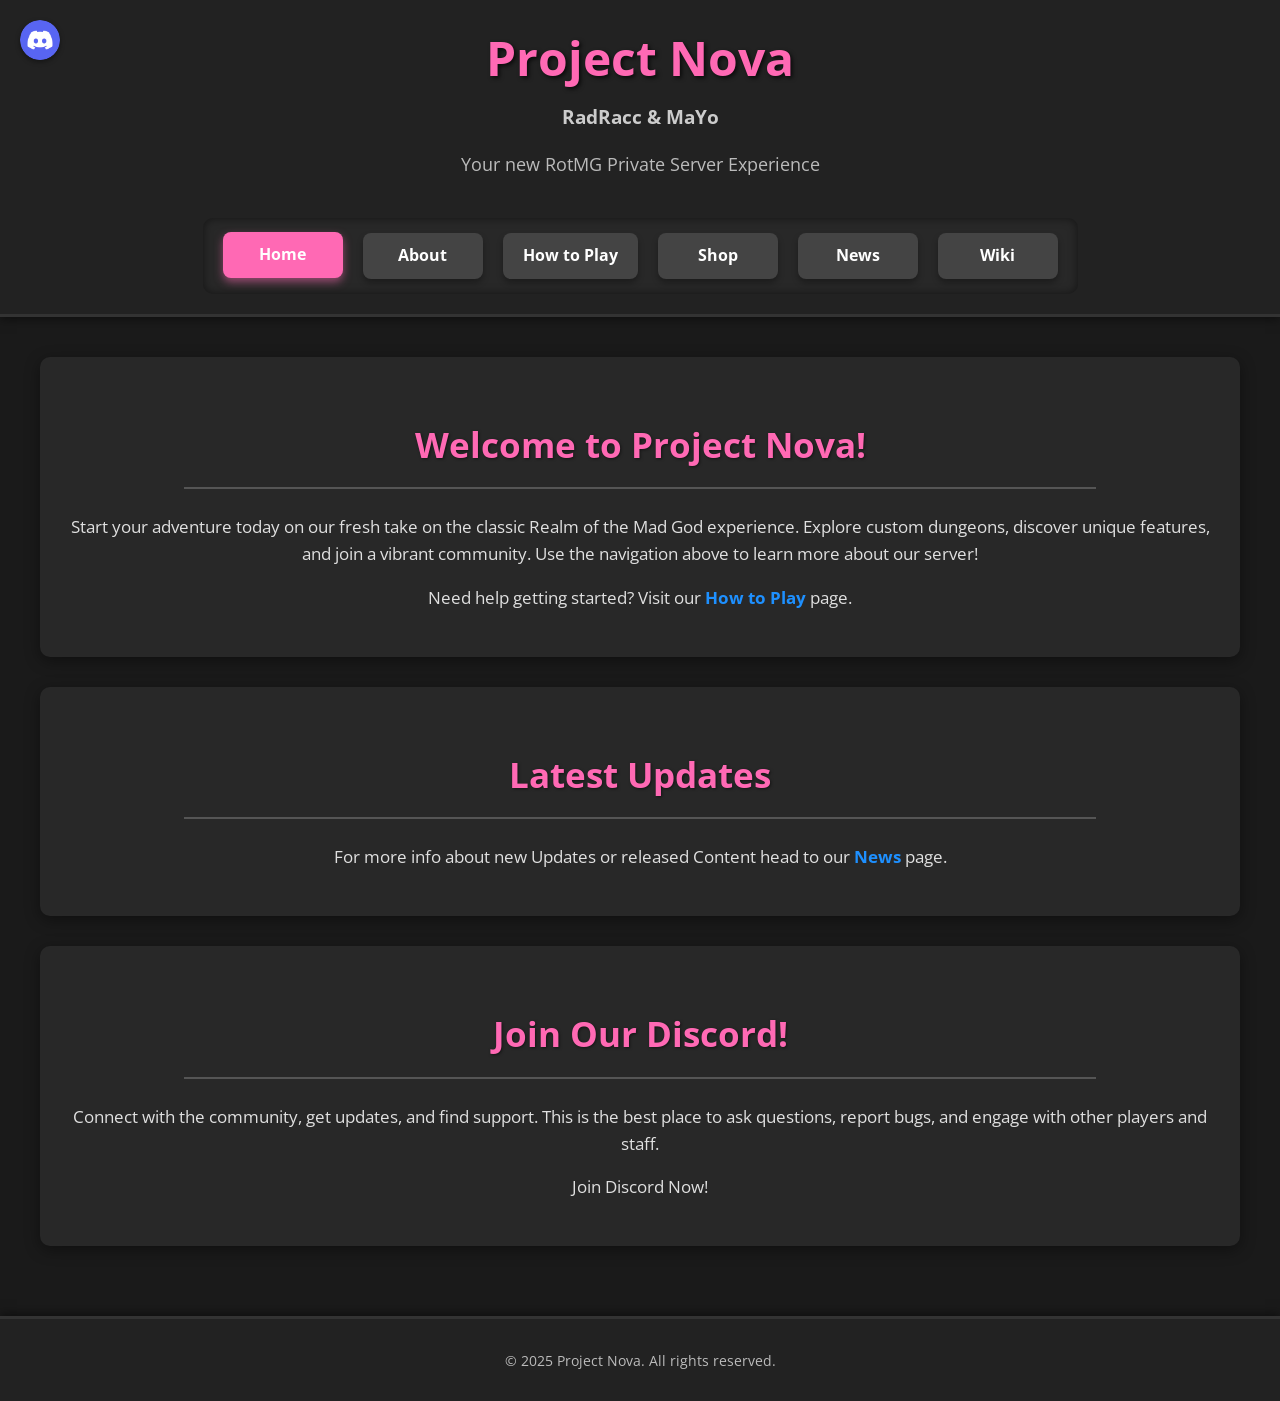
==== commit f293088d: "Update index.html" ====
--- a/docs/index.html
+++ b/docs/index.html
@@ -43,7 +43,7 @@
         <section id="discord-section">
             <h2>Join Our Discord!</h2>
             <p>Connect with the community, get updates, and find support. This is the best place to ask questions, report bugs, and engage with other players and staff.</p>
-            <a href="https://discord.gg/v7Kd4v2jQ6" target="_blank" class="button">Join Discord Now!</a>
+            <p href="https://discord.gg/v7Kd4v2jQ6" target="_blank" class="button">Join Discord Now!</p>
         </section>
     </main>
 
--- a/docs/style.css
+++ b/docs/style.css
@@ -188,11 +188,6 @@
     text-decoration: none;
     font-weight: bold;
     transition: color 0.2s ease;
-}
-
-section a:hover {
-    text-decoration: underline;
-    color: #87ceeb;
 }
 
 /* Footer */
@@ -416,10 +411,9 @@
 }
 
 .product-tile img {
-    max-width: 100%;
+    max-width: 150%;
     height: 120px;
     object-fit: contain;
-    margin-bottom: 15px;
     border-radius: 5px;
 }
 
@@ -469,8 +463,8 @@
 }
 
 .product-tile .cart-icon {
-    width: 20px;
-    height: 20px;
+    width: 150px;
+    height: 150px;
     filter: invert(1);
 }
 
@@ -491,50 +485,56 @@
     background-color: #ff69b4;
 }
 
-/* Modals */
+/* Modals (Generic styles applied to all modal overlays) */
 .modal {
-    display: none;
     position: fixed;
-    z-index: 100;
+    top: 0;
     left: 0;
-    top: 0;
     width: 100%;
     height: 100%;
-    overflow-y: auto;
-    background-color: rgba(0,0,0,0.8);
+    /* IMPORTANT: Force background-color and z-index */
+    background-color: rgba(0,0,0,0.8) !important; /* Semi-transparent black background */
+    display: flex; /* Always flex to center content */
     justify-content: center;
     align-items: center;
-    backdrop-filter: blur(5px);
-    opacity: 0; /* Initial state for transition */
-    visibility: hidden; /* Initial state for transition */
+    z-index: 1000 !important; /* Ensure it's on top */
+    backdrop-filter: blur(5px); /* Optional blur effect */
+
+    /* Transition for fade-in/fade-out */
+    opacity: 0;
+    visibility: hidden;
     transition: opacity 0.3s ease, visibility 0.3s ease;
 }
 
+/* State when modal is open */
 .modal.open {
     opacity: 1;
     visibility: visible;
 }
 
+/* Modal Content Box (for the actual modal dialog) */
 .modal-content {
     background-color: #282828;
-    margin: auto;
     padding: 30px;
     border: 1px solid #444;
     border-radius: 10px;
     width: 90%;
-    max-width: 600px;
+    max-width: 600px; /* Default max-width for modals */
     box-shadow: 0 5px 25px rgba(0,0,0,0.7);
     position: relative;
     max-height: 90vh; /* Max height to prevent overflow on small screens */
     overflow-y: auto; /* Enable scrolling for long content */
 
-    transform: translateY(20px); /* Initial state for slide-up transition */
+    /* Transition for slide-up effect */
+    transform: translateY(20px); /* Start slightly below center */
     transition: transform 0.3s ease;
 }
 
+/* State when modal content is active/open */
 .modal.open .modal-content {
-    transform: translateY(0);
-}
+    transform: translateY(0); /* Slide up to center */
+}
+
 
 .close-button {
     color: #aaa;
@@ -553,7 +553,7 @@
     text-decoration: none;
 }
 
-/* Product Details Modal Specific Styling */
+/* Product Details Modal Specific Styling (applies to modal-body within any .modal-content) */
 .modal-body {
     text-align: center;
     padding: 10px;
@@ -577,6 +577,22 @@
     color: #e0e0e0;
     font-size: 1.1em;
     margin-bottom: 20px;
+}
+.modal-body p strong {
+    color: #ff69b4; /* consistent with wiki item properties */
+}
+.modal-body p span {
+    color: #90ee90; /* consistent with wiki item properties */
+}
+
+
+.modal-body h4 { /* For "Features/Details" and "Stat Boosts" heading */
+    color: #87ceeb; /* Blueish for section headings within modal */
+    font-size: 1.2em;
+    margin-top: 20px;
+    margin-bottom: 10px;
+    border-bottom: 1px dashed #555;
+    padding-bottom: 5px;
 }
 
 .modal-body ul {
@@ -629,19 +645,11 @@
     transform: translateY(-2px);
 }
 
-/* Cart Modal Specific Styling */
+/* Cart Modal Specific Styling - INCREASED WIDTH */
 .cart-modal-content {
-    background-color: #282828;
-    margin: auto;
-    padding: 30px;
-    border: 1px solid #444;
-    border-radius: 10px;
-    width: 90%;
-    max-width: 500px;
-    box-shadow: 0 5px 25px rgba(0,0,0,0.7);
-    position: relative;
-    max-height: 90vh;
-    overflow-y: auto;
+    max-width: 800px; /* Increased max-width for the cart content */
+    width: 95%; /* Responsive width */
+    /* Inherits other styles from .modal-content */
 }
 
 .cart-modal-content h2 {
@@ -756,7 +764,7 @@
 }
 
 /* Custom Message Box Styles (reused for username prompt) */
-#username-prompt-modal .modal-content {
+#username-prompt-modal .modal-content { /* Uses generic .modal-content styles too */
     max-width: 450px;
     padding: 30px;
 }
@@ -825,7 +833,7 @@
 }
 
 
-/* Animations */
+/* Animations for custom message box (used by showCustomMessageBox) */
 @keyframes fadeInScale {
     from {
         opacity: 0;
@@ -837,177 +845,131 @@
     }
 }
 
-/* Media Queries for Responsiveness */
-@media (max-width: 900px) { /* Adjusted breakpoint for shop header */
-    #shop-page header {
-        flex-direction: column; /* Stack elements vertically */
-        align-items: center; /* Center items */
-        padding: 15px 10px;
-        justify-content: flex-start; /* Align from top */
-    }
-    #shop-page header .discord-logo-link {
-        position: static; /* Make it flow normally */
-        margin-bottom: 10px;
-        align-self: center; /* Center horizontally */
-    }
-    #shop-page header .header-main-content {
-        margin-bottom: 15px;
-        align-self: center;
-    }
-    #shop-page header .header-right-container {
-        flex-direction: column; /* Stack store credit and cart vertically */
-        width: 100%; /* Take full width */
-        margin-left: 0;
-        align-items: center; /* Center items in column */
-        gap: 10px;
-    }
-    #store-credit-display, #cart-button {
-        width: 90%; /* Make them fill container, but with internal padding */
-        justify-content: center; /* Center content within buttons */
-    }
-    #shop-page header .nav-container {
-        margin-top: 15px;
-    }
-    .marketplace-status-container {
-        flex-direction: column;
-        gap: 5px;
-        margin-top: 15px;
-    }
-    .info-tooltip .tooltip-text {
-        width: 90%;
-        margin-left: -45%;
-    }
-
-    /* General responsive adjustments */
-    header h1 {
-        font-size: 2.5em;
-    }
-    .nav-container {
-        padding: 10px 15px;
-        margin-left: 10px;
-        margin-right: 10px;
-    }
-    nav {
-        flex-wrap: wrap;
-        gap: 10px;
-        justify-content: center;
-    }
-    main {
-        padding: 20px 10px;
-    }
-    section {
-        padding: 20px;
-    }
-    .product-grid {
-        grid-template-columns: 1fr;
-    }
-    .modal-content, .cart-modal-content {
-        width: 95%;
-        padding: 20px;
-    }
-    .modal-body img {
-        max-width: 100px;
-    }
-    .modal-body h3 {
-        font-size: 1.6em;
-    }
-    .modal-body p {
-        font-size: 0.95em;
-    }
-    #modal-add-to-cart-button, #checkout-button {
-        padding: 10px 20px;
-        font-size: 1.1em;
-    }
-    #username-prompt-modal .modal-content {
-        padding: 20px;
-    }
-    #ingame-username-input {
-        width: calc(100% - 30px);
-    }
-    .modal-buttons {
-        flex-direction: column;
-        gap: 10px;
-    }
-    .modal-buttons button {
-        width: 90%;
-    }
-}
-
-@media (max-width: 480px) {
-    header h1 {
-        font-size: 2em;
-    }
-    header h6 {
-        font-size: 1em;
-    }
-    header p {
-        font-size: 0.9em;
-    }
-
-    nav .button {
-        padding: 8px 15px;
-        font-size: 0.9em;
-    }
-
-    .discord-logo-link {
-        top: 10px;
-        left: 10px;
-    }
-    .discord-logo {
-        width: 30px;
-        height: 30px;
-    }
-
-    section h2 {
-        font-size: 1.8em;
-    }
-
-    .product-tile {
-        padding: 15px;
-    }
-
-    .product-tile h3 {
-        font-size: 1.3em;
-    }
-
-    .product-tile .current-price {
-        font-size: 1.2em;
-    }
-
-    .product-tile .add-to-cart-button,
-    .product-tile .view-details-button {
-        padding: 8px 10px;
-        font-size: 0.9em;
-    }
-
-    .cart-item img {
-        width: 40px;
-        height: 40px;
-    }
-
-    .cart-item-details h4 {
-        font-size: 1em;
-    }
-
-    .cart-item-details p {
-        font-size: 0.8em;
-    }
-
-    .cart-item .remove-item-button {
-        width: 25px;
-        height: 25px;
-        font-size: 1em;
-    }
-
-    #cart-summary p {
-        font-size: 1.1em;
-    }
-
-    #checkout-button {
-        padding: 10px 20px;
-        font-size: 1.1em;
-    }
-}
+/* Wiki Item Display Area & Card Styles */
+#item-display-area {
+    display: grid;
+    grid-template-columns: repeat(auto-fit, minmax(280px, 1fr));
+    gap: 20px;
+    margin-top: 40px;
+    /* Ensures rows take only the height of their content for expansion */
+    grid-auto-rows: min-content;
+    align-items: start; /* Align items to the start of their grid cell */
+}
+
+.item-card {
+    background-color: #3a3a3a;
+    border-radius: 10px;
+    padding: 20px;
+    box-shadow: 0 4px 10px rgba(0, 0, 0, 0.4);
+    /* Transition for transform (hover) and max-height (expansion) */
+    transition: transform 0.2s ease, max-height 0.5s ease-in-out, padding 0.5s ease, background-color 0.3s ease;
+    text-align: center;
+    display: flex;
+    flex-direction: column;
+    align-items: center;
+    position: relative;
+    min-height: 70px;
+    cursor: pointer;
+}
+
+.item-card:hover {
+    transform: translateY(-5px);
+}
+
+/* Compact View specific styles with adjusted text display */
+.item-card.compact-view {
+    max-height: 70px; /* Fixed height for compact mode */
+    padding: 10px;
+    flex-direction: row;
+    align-items: center;
+    justify-content: flex-start;
+    gap: 10px;
+    overflow: hidden; /* Keep hidden to maintain compact size and clip overflow for the card itself */
+}
+
+.item-card.compact-view:hover {
+    transform: translateY(-2px) scale(1.01);
+}
+
+.item-card.compact-view img {
+    max-width: 50px;
+    height: 50px;
+    margin-bottom: 0;
+}
+
+/* --- IMPORTANT: Compact View Text Flow Adjustments for ONE LONG LINE with ellipsis truncation --- */
+.item-card.compact-view h3 {
+    font-size: 1.1em;
+    margin: 0;
+    text-align: left;
+    flex-grow: 1;              /* Allow name to take available space */
+    white-space: nowrap;       /* FORCE text onto a single line */
+    text-overflow: ellipsis;   /* Add an ellipsis (...) for truncated text */
+    overflow: visible;          /* Corrected to hidden for ellipsis to work */
+}
+
+.item-card.compact-view .item-tag {
+    font-size: 0.7em;
+    padding: 3px 6px;
+    margin-top: 0;
+    margin-bottom: 0;
+    white-space: nowrap;       /* FORCE text onto a single line */
+    overflow: visible;
+    text-overflow: ellipsis;   /* Add an ellipsis (...) for truncated text */
+    flex-shrink: 0;            /* Prevent tag from shrinking */
+}
+/* --- END Compact View Text Flow Adjustments --- */
+
+
+/* Container for all collapsible content within item-card */
+.item-card .item-details-content {
+    max-height: 0; /* Hidden by default in compact mode */
+    opacity: 0; /* Fade out */
+    overflow: hidden; /* Keep hidden for smooth transition */
+    transition: max-height 0.5s ease-in-out, opacity 0.5s ease;
+    width: 100%; /* Ensure content fills width */
+    padding-top: 0; /* No padding when collapsed */
+}
+
+/* When an item is expanded in compact mode or in spacious view */
+.item-card.spacious-view .item-details-content, /* Show in spacious view */
+.item-card.expanded .item-details-content { /* Show when expanded from compact */
+    max-height: 1000px; /* Allow content to be visible */
+    opacity: 1; /* Fade in */
+    padding-top: 10px; /* Add padding when visible */
+    overflow: visible; /* Ensure content itself is visible when expanded */
+}
+
+/* When an item is expanded in compact mode */
+.item-card.expanded {
+    max-height: none; /* Allow content to dictate height */
+    padding: 20px;
+    flex-direction: column; /* Stack vertically when expanded */
+    align-items: center;
+    box-shadow: 0 8px 20px rgba(255, 105, 180, 0.4); /* Highlight on expansion */
+    background-color: #4a4a4a; /* Slightly lighter background when expanded */
+    overflow: visible; /* Ensure content is visible */
+}
+
+.item-card.expanded img {
+    max-width: 100px; /* Larger image when expanded */
+    height: auto;
+    margin-bottom: 15px;
+}
+
+/* For the expanded view and spacious view, allow text to wrap as it has more space */
+.item-card.expanded h3,
+.item-card.spacious-view h3 {
+    font-size: 1.5em; /* Or 1.3em, etc. */
+    color: #ff69b4;
+    margin-top: 10px;
+    margin-bottom: 5px;
+    word-wrap: break-word; /* Allow long words to break */
+    white-space: normal; /* Allow text to wrap naturally */
+    overflow: visible; /* Ensure text is not hidden */
+    text-overflow: clip; /* Prevent ellipsis */
+}
+
 
 /* Wiki Item Tag Styles */
 .item-card .item-tag {
@@ -1025,40 +987,33 @@
 }
 
 /* Specific tag colors */
-.item-card .item-tag.t0 { background-color: #FFFFFF; }
+.item-card .item-tag.t0 { background-color: #DBDBDB; }
 .item-card .item-tag.t1 { background-color: #DBDBDB; }
-.item-card .item-tag.t2 { background-color: #B8B7B7; }
-.item-card .item-tag.t3 { background-color: #838383; }
-.item-card .item-tag.t4 { background-color: #656565; }
-.item-card .item-tag.t5 { background-color: #ff4500; color: #ffffff; } /* SB Tag: Orange-Red background, now with white text */
-.item-card .item-tag.t6 { background-color: #D4AF37; } /* Gold */
-.item-card .item-tag.t7 { background-color: #C0C0C0; } /* Silver */
-.item-card .item-tag.t8 { background-color: #CD7F32; } /* Bronze */
-.item-card .item-tag.t9 { background-color: #0000FF; color: white; } /* Blue */
-.item-card .item-tag.t10 { background-color: #FF00FF; color: white; } /* Magenta */
-.item-card .item-tag.t11 { background-color: #00FFFF; } /* Cyan */
-.item-card .item-tag.t12 { background-color: #FFD700; } /* Gold (another shade) */
-.item-card .item-tag.t13 { background-color: #A020F0; color: white; } /* Purple */
-.item-card .item-tag.t14 { background-color: #8B0000; color: white; } /* Dark Red */
-/* Adding more tiers as they might exist in items.txt or be needed for future expansion */
-.item-card .item-tag.t15 { background-color: #E6B0AA; } /* Pale Red */
-.item-card .item-tag.t16 { background-color: #FADBD8; } /* Lighter Pale Red */
-.item-card .item-tag.t17 { background-color: #D6EAF8; } /* Pale Blue */
-.item-card .item-tag.t18 { background-color: #A9CCE3; } /* Lighter Pale Blue */
-.item-card .item-tag.t19 { background-color: #A2D9CE; } /* Pale Green */
-.item-card .item-tag.t20 { background-color: #76D7C4; } /* Lighter Pale Green */
-
-
-/* Updated to white text */
-.item-card .item-tag.ut { background-color: #5F1DAF; color: white; } /* UT - Unique Tier */
-.item-card .item-tag.st { background-color: #B78207; color: white; } /* ST - Set Tier, now white text */
-.item-card .item-tag.lg { background-color: #F0D085; color: white; } /* LG - Legendary, now white text */
-.item-card .item-tag.event { background-color: #85B6F0; color: white; } /* Event, now white text */
-
-/* NEW: Soulbound tag style for both spacious and compact */
+.item-card .item-tag.t2 { background-color: #DBDBDB; }
+.item-card .item-tag.t3 { background-color: #DBDBDB; }
+.item-card .item-tag.t4 { background-color: #DBDBDB; }
+.item-card .item-tag.t5 { background-color: #DBDBDB; }
+.item-card .item-tag.t6 { background-color: #DBDBDB; }
+.item-card .item-tag.t7 { background-color: #DBDBDB; }
+.item-card .item-tag.t8 { background-color: #DBDBDB; }
+.item-card .item-tag.t9 { background-color: #DBDBDB; }
+.item-card .item-tag.t10 { background-color: #DBDBDB; }
+.item-card .item-tag.t11 { background-color: #DBDBDB; }
+.item-card .item-tag.t12 { background-color: #DBDBDB; }
+.item-card .item-tag.t13 { background-color: #DBDBDB; }
+.item-card .item-tag.t14 { background-color: #DBDBDB; }
+
+/* Ensure Event is present in style.css for visual consistency */
+.item-card .item-tag.ut { background-color: #5F1DAF; } /* UT - Untiered / Unique Tier */
+.item-card .item-tag.st { background-color: #FFB50A; } /* ST - Set Tier */
+.item-card .item-tag.lg { background-color: #FFD700; } /* LG - Legendary */
+.item-card .item-tag.event { background-color: #85B6F0; } /* Event */
+
+
+/* NEW: Soulbound tag style for both spacious and expanded compact view */
 .item-card .item-tag.soulbound {
     background-color: #DC3545; /* Red background */
-    color: white; /* White text */
+    color: black; /* White text */
     padding: 4px 8px; /* Consistent padding */
     border-radius: 5px;
     font-weight: bold;
@@ -1066,27 +1021,40 @@
     text-transform: uppercase;
 }
 
-/* NEW: Compact view specific for Soulbound indicator */
-.item-soulbound-indicator.compact-tag {
+/* NEW: Style for the compact "SB" indicator */
+.item-compact-soulbound-indicator {
+    display: none; /* Hidden by default */
     background-color: #DC3545; /* Red background */
-    color: white; /* White text, as requested */
+    color: black; /* White text */
     padding: 3px 6px; /* Smaller padding for compact */
     border-radius: 5px;
     font-weight: bold;
     font-size: 0.7em; /* Smaller font size for compact */
-    white-space: nowrap;
-    flex-shrink: 0;
-    margin-left: 5px;
-}
-
-/* NEW: Container for soulbound tag to center it in spacious view */
+    white-space: nowrap; /* Keep it on one line */
+    flex-shrink: 0; /* Prevent from shrinking in flex container */
+    margin-left: 5px; /* Space from the main item tag */
+}
+
+/* Show the compact "SB" indicator ONLY when in compact view and NOT expanded */
+.item-card.compact-view:not(.expanded) .item-compact-soulbound-indicator {
+    display: inline-block; /* Or flex, depending on desired alignment */
+}
+
+/* NEW: Container for soulbound tag to center it at the bottom.
+   Hidden by default, shown for spacious view and expanded compact view. */
 .item-footer-tags {
-    display: flex;
+    display: none; /* Hidden by default */
     justify-content: center; /* Center horizontally */
     align-items: center;
     width: 100%;
     margin-top: 10px; /* Space from description/stats */
     flex-wrap: wrap; /* Allow tags to wrap */
+}
+
+/* Show .item-footer-tags when in spacious view or expanded compact view */
+.item-card.spacious-view .item-footer-tags,
+.item-card.expanded .item-footer-tags {
+    display: flex; /* Show as flex for centering */
 }
 
 
@@ -1214,3 +1182,231 @@
 .slider.round:before {
     border-radius: 50%;
 }
+
+/* NEW Filter Dropdowns Styling */
+.wiki-filters-container {
+    display: flex;
+    flex-wrap: wrap; /* Allow filters to wrap on smaller screens */
+    justify-content: center;
+    gap: 20px; /* Space between filter groups */
+    margin: 20px 0 30px 0; /* Space above and below filters */
+}
+
+.filter-group {
+    display: flex;
+    flex-direction: column; /* Stack label and select vertically */
+    align-items: center;
+    gap: 8px; /* Space between label and select */
+    color: #f0f0f0;
+    font-size: 1em;
+    font-weight: bold;
+}
+
+.filter-group select {
+    padding: 10px 15px;
+    border: 2px solid #555;
+    border-radius: 8px;
+    background-color: #333;
+    color: #f0f0f0;
+    font-size: 1em;
+    outline: none;
+    cursor: pointer;
+    box-shadow: inset 0 1px 3px rgba(0,0,0,0.3);
+    transition: border-color 0.3s ease, box-shadow 0.3s ease;
+    -webkit-appearance: none; /* Remove default arrow on WebKit browsers */
+    -moz-appearance: none;    /* Remove default arrow on Firefox */
+    appearance: none;         /* Remove default arrow */
+    background-image: url('data:image/svg+xml;utf8,<svg fill="%23f0f0f0" height="24" viewBox="0 0 24 24" width="24" xmlns="http://www.w3.org/2000/svg"><path d="M7 10l5 5 5-5z"/><path d="M0 0h24v24H0z" fill="none"/></svg>'); /* Custom arrow */
+    background-repeat: no-repeat;
+    background-position: right 10px center;
+    background-size: 20px;
+    min-width: 150px; /* Ensure a decent width */
+}
+
+.filter-group select:focus {
+    border-color: #ff69b4;
+    box-shadow: 0 0 8px rgba(255, 105, 180, 0.6);
+}
+
+
+/* Media Queries for Responsiveness */
+@media (max-width: 900px) { /* Adjusted breakpoint for shop header */
+    #shop-page header {
+        flex-direction: column; /* Stack elements vertically */
+        align-items: center; /* Center items */
+        padding: 15px 10px;
+        justify-content: flex-start; /* Align from top */
+    }
+    #shop-page header .discord-logo-link {
+        position: static; /* Make it flow normally */
+        margin-bottom: 10px;
+        align-self: center; /* Center horizontally */
+    }
+    #shop-page header .header-main-content {
+        margin-bottom: 15px;
+        align-self: center;
+    }
+    #shop-page header .header-right-container {
+        flex-direction: column; /* Stack store credit and cart vertically */
+        width: 100%; /* Take full width */
+        margin-left: 0;
+        align-items: center; /* Center items in column */
+        gap: 10px;
+    }
+    #store-credit-display, #cart-button {
+        width: 90%; /* Make them fill container, but with internal padding */
+        justify-content: center; /* Center content within buttons */
+    }
+    #shop-page header .nav-container {
+        margin-top: 15px;
+    }
+    .marketplace-status-container {
+        flex-direction: column;
+        gap: 5px;
+        margin-top: 15px;
+    }
+    .info-tooltip .tooltip-text {
+        width: 90%;
+        margin-left: -45%;
+    }
+
+    /* General responsive adjustments */
+    header h1 {
+        font-size: 2.5em;
+    }
+    .nav-container {
+        padding: 10px 15px;
+        margin-left: 10px;
+        margin-right: 10px;
+    }
+    nav {
+        flex-wrap: wrap;
+        gap: 10px;
+        justify-content: center;
+    }
+    main {
+        padding: 20px 10px;
+    }
+    section {
+        padding: 20px;
+    }
+    .product-grid {
+        grid-template-columns: 1fr;
+    }
+    .modal-content { /* Common modal content style */
+        width: 95%;
+        padding: 20px;
+    }
+    .modal-body img {
+        max-width: 100px;
+    }
+    .modal-body h3 {
+        font-size: 1.6em;
+    }
+    .modal-body p {
+        font-size: 0.95em;
+    }
+    #modal-add-to-cart-button, #checkout-button {
+        padding: 10px 20px;
+        font-size: 1.1em;
+    }
+    #username-prompt-modal .modal-content {
+        padding: 20px;
+    }
+    #ingame-username-input {
+        width: calc(100% - 30px);
+    }
+    .modal-buttons {
+        flex-direction: column;
+        gap: 10px;
+    }
+    .modal-buttons button {
+        width: 90%;
+    }
+
+    /* New: Filters responsiveness */
+    .wiki-filters-container {
+        flex-direction: column; /* Stack filters vertically */
+        gap: 15px;
+    }
+    .filter-group select {
+        width: 80%; /* Make dropdowns wider on smaller screens */
+        max-width: 300px;
+    }
+}
+
+@media (max-width: 480px) {
+    header h1 {
+        font-size: 2em;
+    }
+    header h6 {
+        font-size: 1em;
+    }
+    header p {
+        font-size: 0.9em;
+    }
+
+    nav .button {
+        padding: 8px 15px;
+        font-size: 0.9em;
+    }
+
+    .discord-logo-link {
+        top: 10px;
+        left: 10px;
+    }
+    .discord-logo {
+        width: 30px;
+        height: 30px;
+    }
+
+    section h2 {
+        font-size: 1.8em;
+    }
+
+    .product-tile {
+        padding: 15px;
+    }
+
+    .product-tile h3 {
+        font-size: 1.3em;
+    }
+
+    .product-tile .current-price {
+        font-size: 1.2em;
+    }
+
+    .product-tile .add-to-cart-button,
+    .product-tile .view-details-button {
+        padding: 8px 10px;
+        font-size: 0.9em;
+    }
+
+    .cart-item img {
+        width: 40px;
+        height: 40px;
+    }
+
+    .cart-item-details h4 {
+        font-size: 1em;
+    }
+
+    .cart-item-details p {
+        font-size: 0.8em;
+    }
+
+    .cart-item .remove-item-button {
+        width: 25px;
+        height: 25px;
+        font-size: 1em;
+    }
+
+    #cart-summary p {
+        font-size: 1.1em;
+    }
+
+    #checkout-button {
+        padding: 10px 20px;
+        font-size: 1.1em;
+    }
+}
